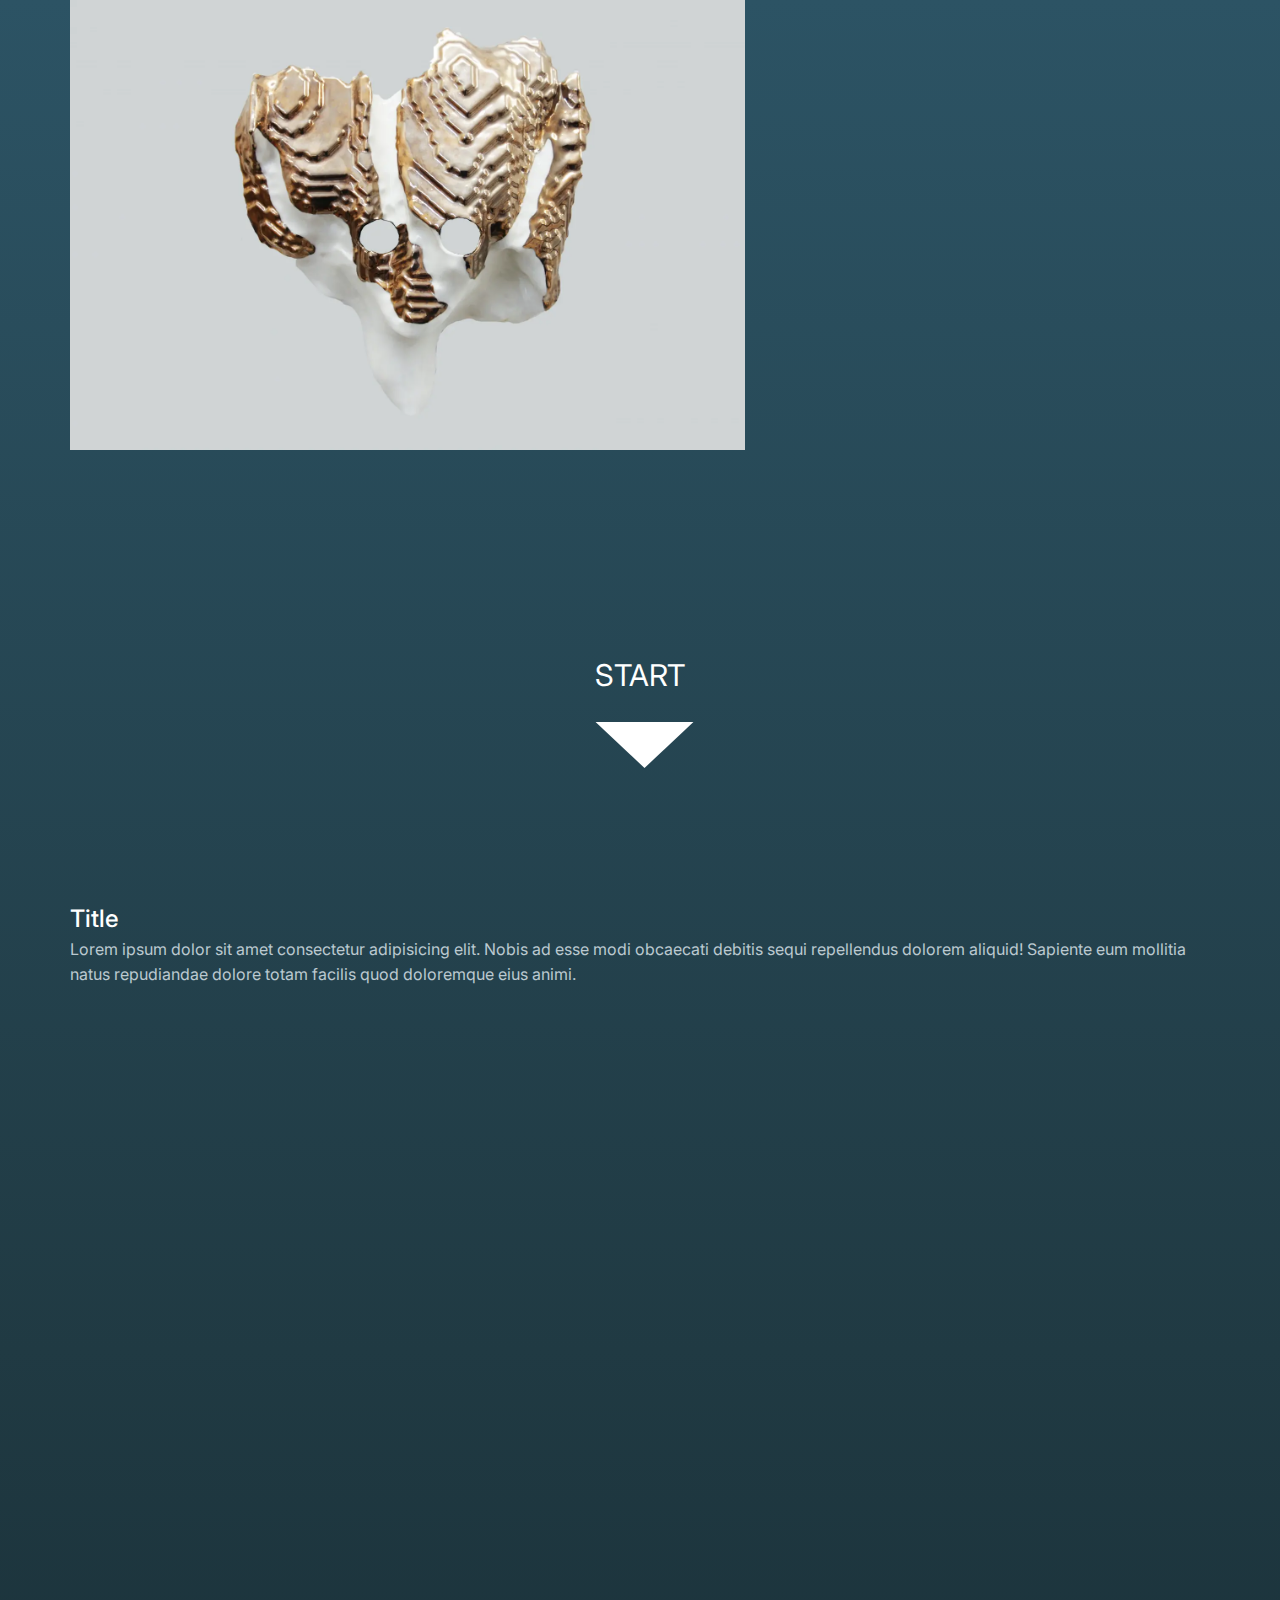
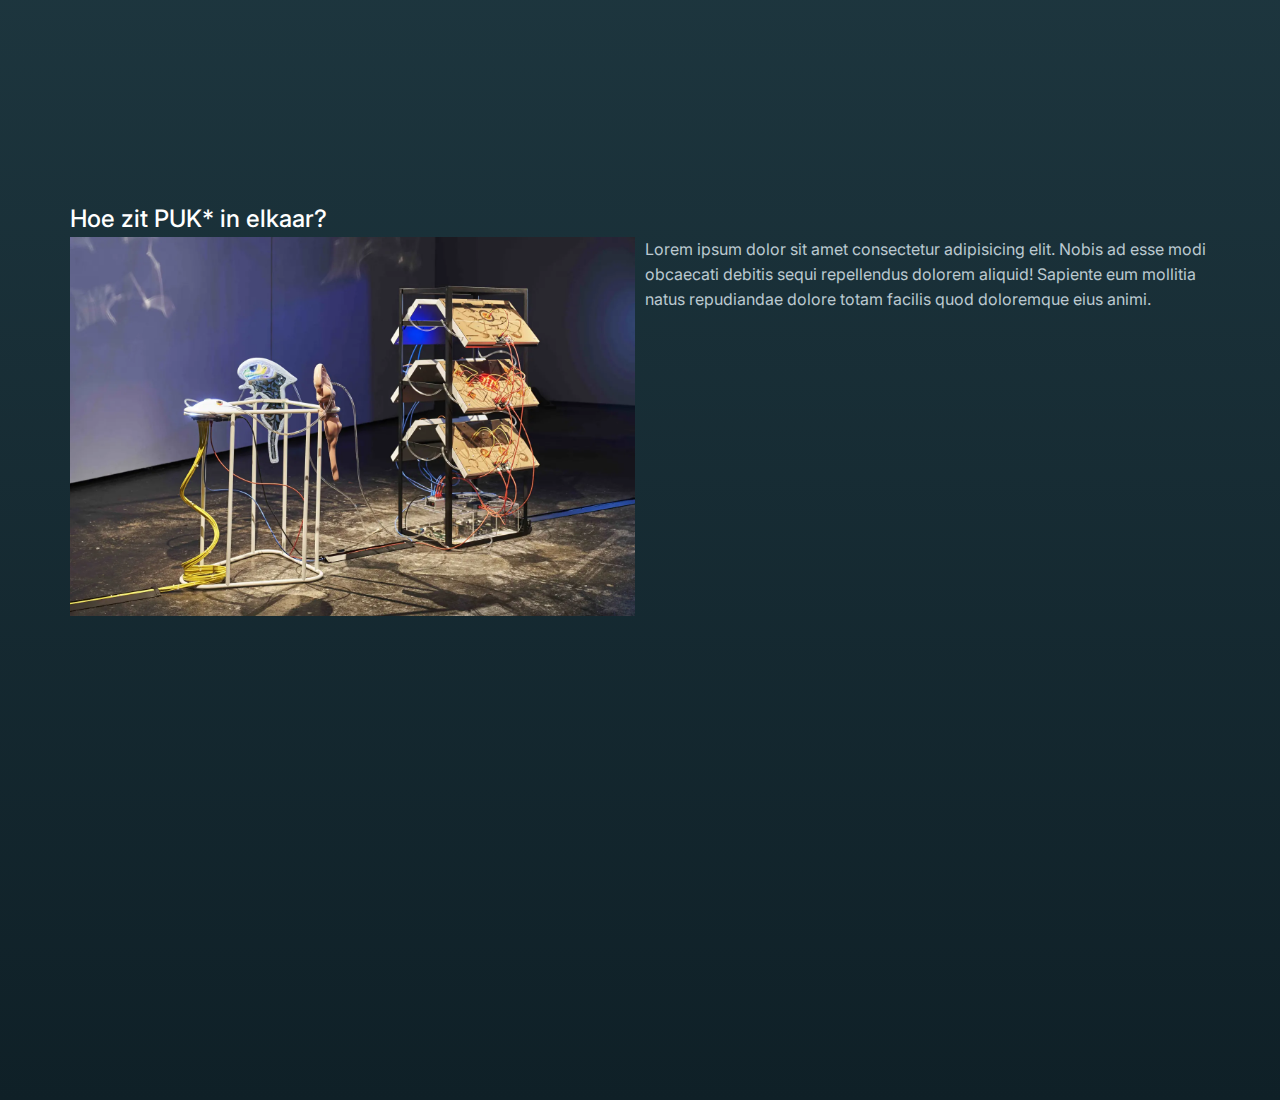
==== index.html @ 6b289e4b "Added sections and section two contains img and text" ====
<!DOCTYPE html>
<html lang="en">

<head>
    <meta charset="UTF-8">
    <meta http-equiv="X-UA-Compatible" content="IE=edge">
    <meta name="viewport" content="width=device-width, initial-scale=1.0">
    <link rel="preconnect" href="https://fonts.googleapis.com">
    <link rel="preconnect" href="https://fonts.gstatic.com" crossorigin>
    <link href="https://fonts.googleapis.com/css2?family=Inter&display=swap" rel="stylesheet">
    <link rel="stylesheet" href="css/main.css">
    <title>PUK*</title>
</head>

<body>
    <main>
        <section class="mask">
            <figure class="mask__figure">
                <img src="img/pukmasker1.webp" alt="A masker of PUK*" class="mask__figure__img">
            </figure>
            <div class="u-center-container">
                <a href="#one" class="mask__start">Start</a>
            </div>            
        </section>
        <div class="u-scroll-container">
            <section id="one" class="scroll intro">
                <h3 class="scroll__title">Title</h3>
                <p class="scroll__text">Lorem ipsum dolor sit amet consectetur adipisicing elit. Nobis ad esse modi obcaecati debitis sequi repellendus dolorem aliquid! Sapiente eum mollitia natus repudiandae dolore totam facilis quod doloremque eius animi.</p>
            </section>
            <section id="second" class="scroll setup">
                <h3 class="scroll__title">Hoe zit PUK* in elkaar?</h3>
                <div class="u-grid-container">
                    <img class="scroll__img" src="img/setup.webp" alt="De setup van PUK*">
                    <p class="scroll__text">Lorem ipsum dolor sit amet consectetur adipisicing elit. Nobis ad esse modi obcaecati debitis sequi repellendus dolorem aliquid! Sapiente eum mollitia natus repudiandae dolore totam facilis quod doloremque eius animi.</p>
                </div>
            </section>
        </div>
    </main>
    <script src="js/main.js"></script>
</body>

</html>
---- css/main.css ----
:root {
    --bg-color: #000;
    --bg-gradient: linear-gradient(to top, #0F2027, #203A43, #2C5364);
    --light-color: #FFF;
    --grey-color: #BBC9D0;
}

*,
*::before,
*::after {
    margin: 0;
    padding: 0;
    box-sizing: border-box;
}

html {
    font-size: 62.5%;
    scroll-behavior: smooth;
}

body {
    font-family: 'Inter', sans-serif;
    font-size: 1.6rem;
    line-height: 1.55;
    max-width: 114rem;
    min-height: 100vh;
    margin: 0 auto;
    background-image: var(--bg-gradient);
    color: var(--light-color);
}

.mask {
    height: 100vh;
    display: grid;
    grid-template-rows: repeat(2, 50vh);
}

.mask__figure {
    width: 100%;
}

.mask__figure__img {
    max-width: 100%;
    height: 100%;
    object-fit: cover;
}

.mask__start {
    position: relative;
    font-size: 3rem;
    text-decoration: none;
    color: var(--light-color);
    text-transform: uppercase;
}

.mask__start::after {
    content: '';
    position: absolute;
    top: 150%;
    left: 0;
    width: 110%;
    height: 100%;
    background-color: var(--light-color);
    clip-path: polygon(50% 100%, 0 0, 100% 0);
    animation: floating infinite 2s;
}

.scroll {
    height: 100vh;
    /* scroll-snap-align: start;
    border-bottom: 0.2rem solid #000; */
}

.scroll__title {
    font-weight: 500;
    font-size: 2.4rem;
}

.scroll__text {
    color: var(--grey-color);
}

.scroll__img {
    max-width: 100%;
    object-fit: cover;
}

/* Keyframe Animations */
@keyframes floating {
    0% {
        transform: translateY(0%);
    }
    50% {
        transform: translateY(100%);
    }
    100% {
        transform: translateY(0%);
    }
}

/* Utility Classes */
.u-center-container {
    display: flex;
    justify-content: center;
    align-items: center;
}

.u-grid-container {
    display: grid;
}

/* .u-scroll-container {
    max-height: 100vh;
    scroll-snap-type: y proximity;
    overflow-y: scroll;
} */

/* Media Queries */
@media screen and (min-width: 48em) {
    .u-grid-container {
        grid-template-columns: repeat(2, 1fr);
        gap: 1rem;
    }
}
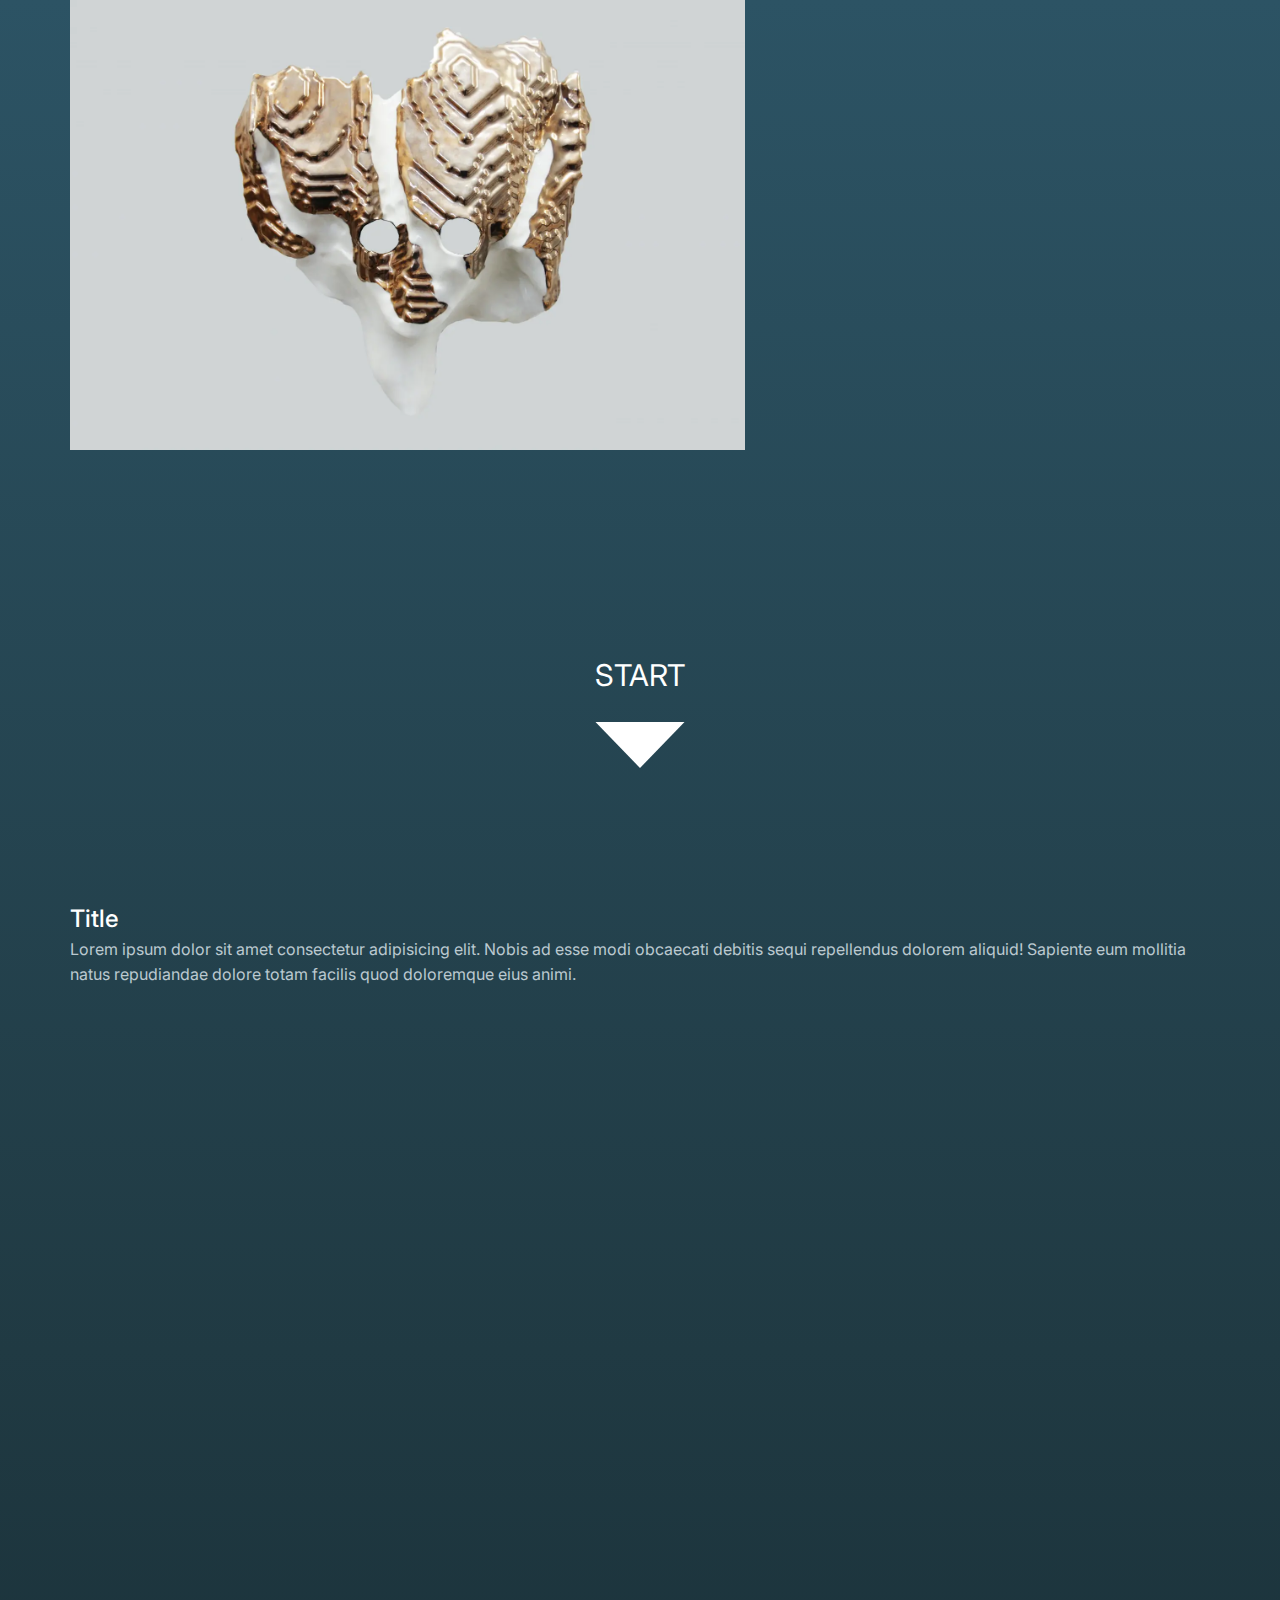
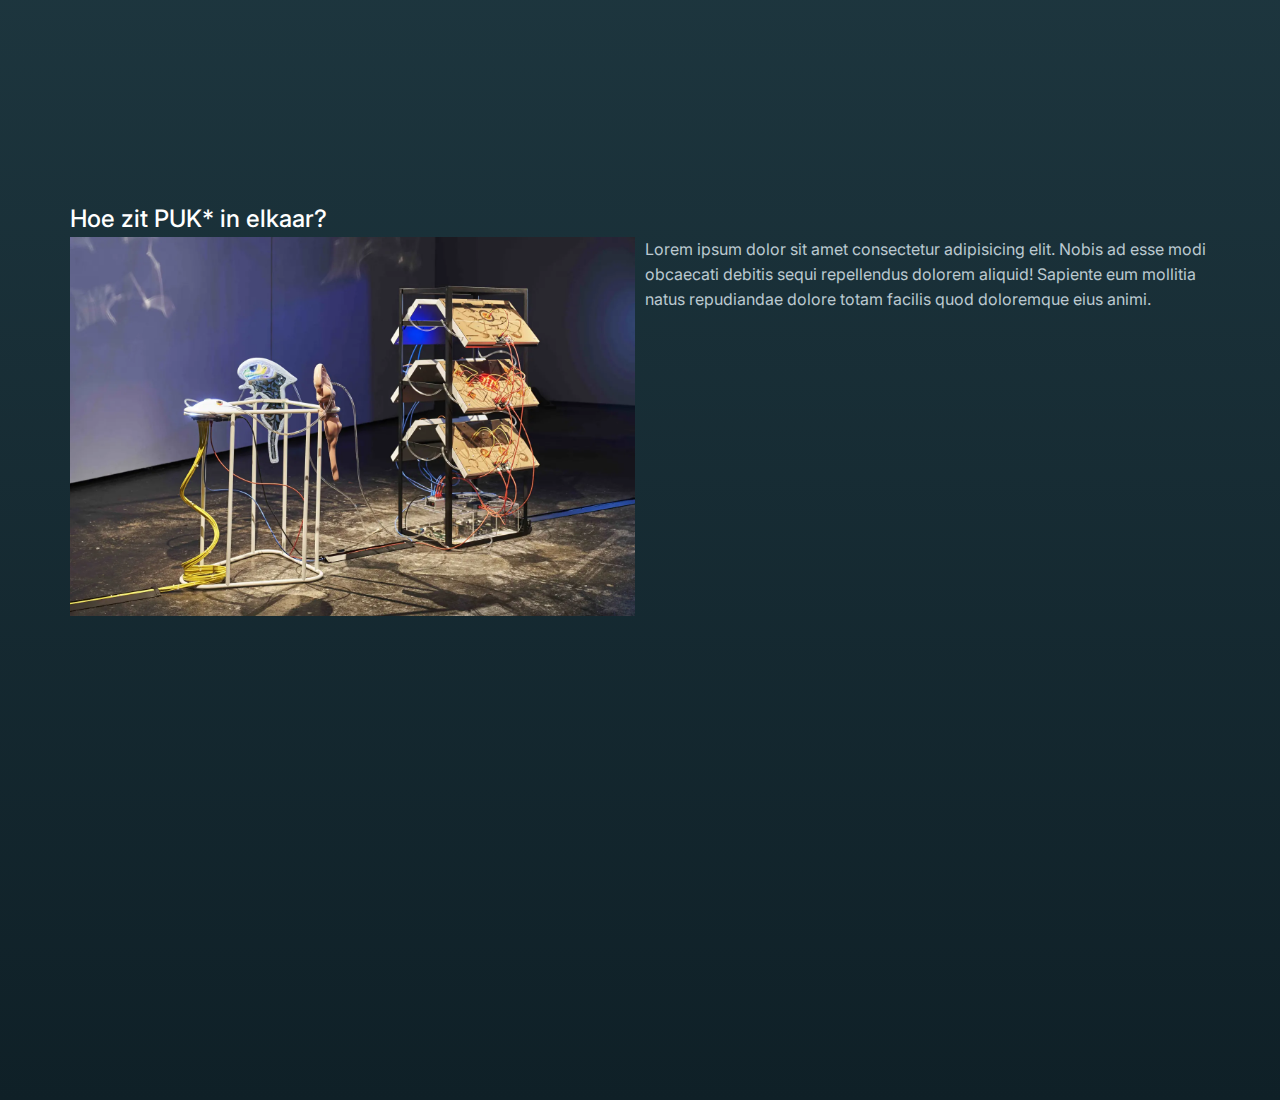
==== commit e2673b19: "Added popup animation on intersecting with viewport" ====
--- a/index.html
+++ b/index.html
@@ -16,21 +16,21 @@
     <main>
         <section class="mask">
             <figure class="mask__figure">
-                <img src="img/pukmasker1.webp" alt="A masker of PUK*" class="mask__figure__img">
+                <img src="img/pukmasker1.webp" alt="A masker of PUK*" id="js--mask--img" class="mask__figure__img">
             </figure>
             <div class="u-center-container">
-                <a href="#one" class="mask__start">Start</a>
+                <a href="#intro" id="js--start--button" class="mask__start">Start</a>
             </div>            
         </section>
         <div class="u-scroll-container">
-            <section id="one" class="scroll intro">
+            <section id="intro" class="scroll intro">
                 <h3 class="scroll__title">Title</h3>
                 <p class="scroll__text">Lorem ipsum dolor sit amet consectetur adipisicing elit. Nobis ad esse modi obcaecati debitis sequi repellendus dolorem aliquid! Sapiente eum mollitia natus repudiandae dolore totam facilis quod doloremque eius animi.</p>
             </section>
-            <section id="second" class="scroll setup">
+            <section id="setup" class="scroll setup">
                 <h3 class="scroll__title">Hoe zit PUK* in elkaar?</h3>
                 <div class="u-grid-container">
-                    <img class="scroll__img" src="img/setup.webp" alt="De setup van PUK*">
+                    <img id="js--setup--img" class="scroll__img" src="img/setup.webp" alt="De setup van PUK*">
                     <p class="scroll__text">Lorem ipsum dolor sit amet consectetur adipisicing elit. Nobis ad esse modi obcaecati debitis sequi repellendus dolorem aliquid! Sapiente eum mollitia natus repudiandae dolore totam facilis quod doloremque eius animi.</p>
                 </div>
             </section>
--- a/css/main.css
+++ b/css/main.css
@@ -58,7 +58,7 @@
     position: absolute;
     top: 150%;
     left: 0;
-    width: 110%;
+    width: 100%;
     height: 100%;
     background-color: var(--light-color);
     clip-path: polygon(50% 100%, 0 0, 100% 0);
@@ -98,6 +98,23 @@
     }
 }
 
+@keyframes popup {
+    0% {
+        transform: scale(0);
+    }
+    50% {
+        transform: scale(1.1);
+    }
+    100% {
+        transform: scale(1);
+    }
+}
+
+/* Keyframe Classes */
+.popup {
+    animation: popup forwards 1s ease;
+}
+
 /* Utility Classes */
 .u-center-container {
     display: flex;
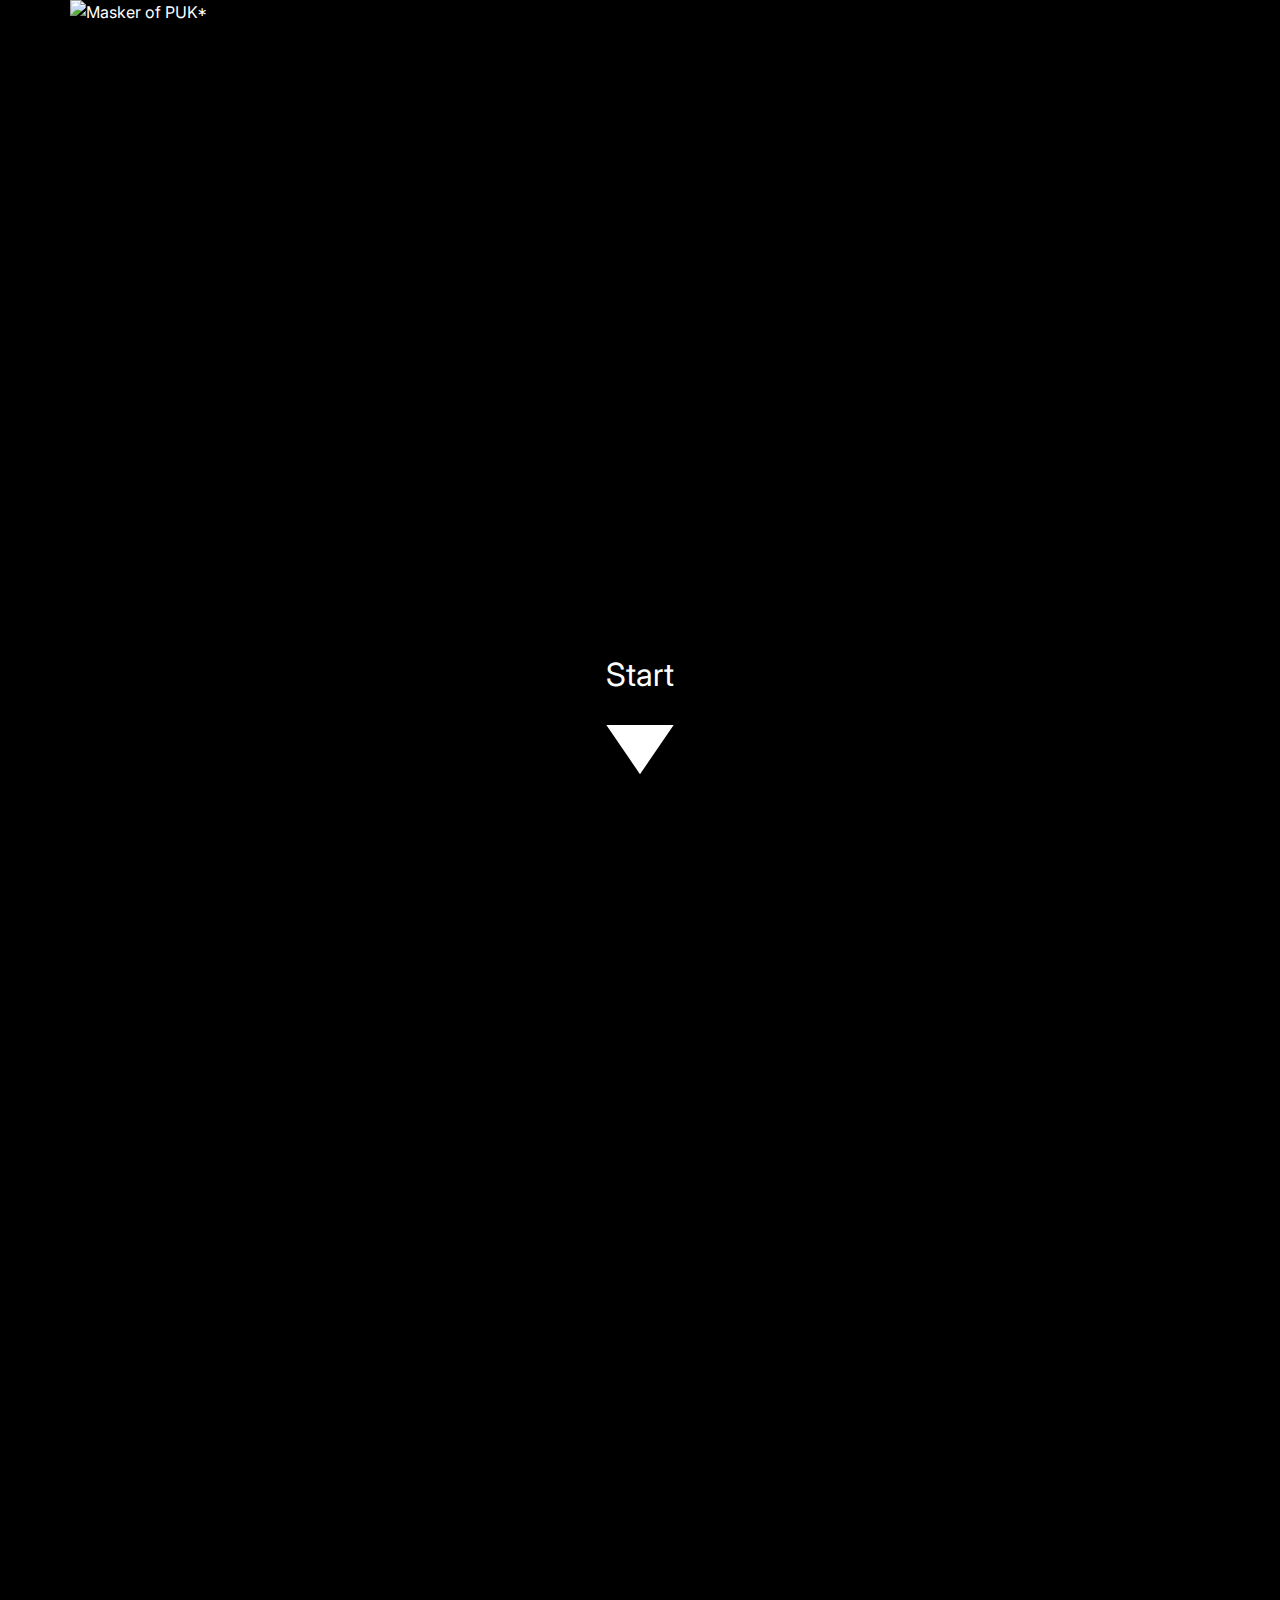
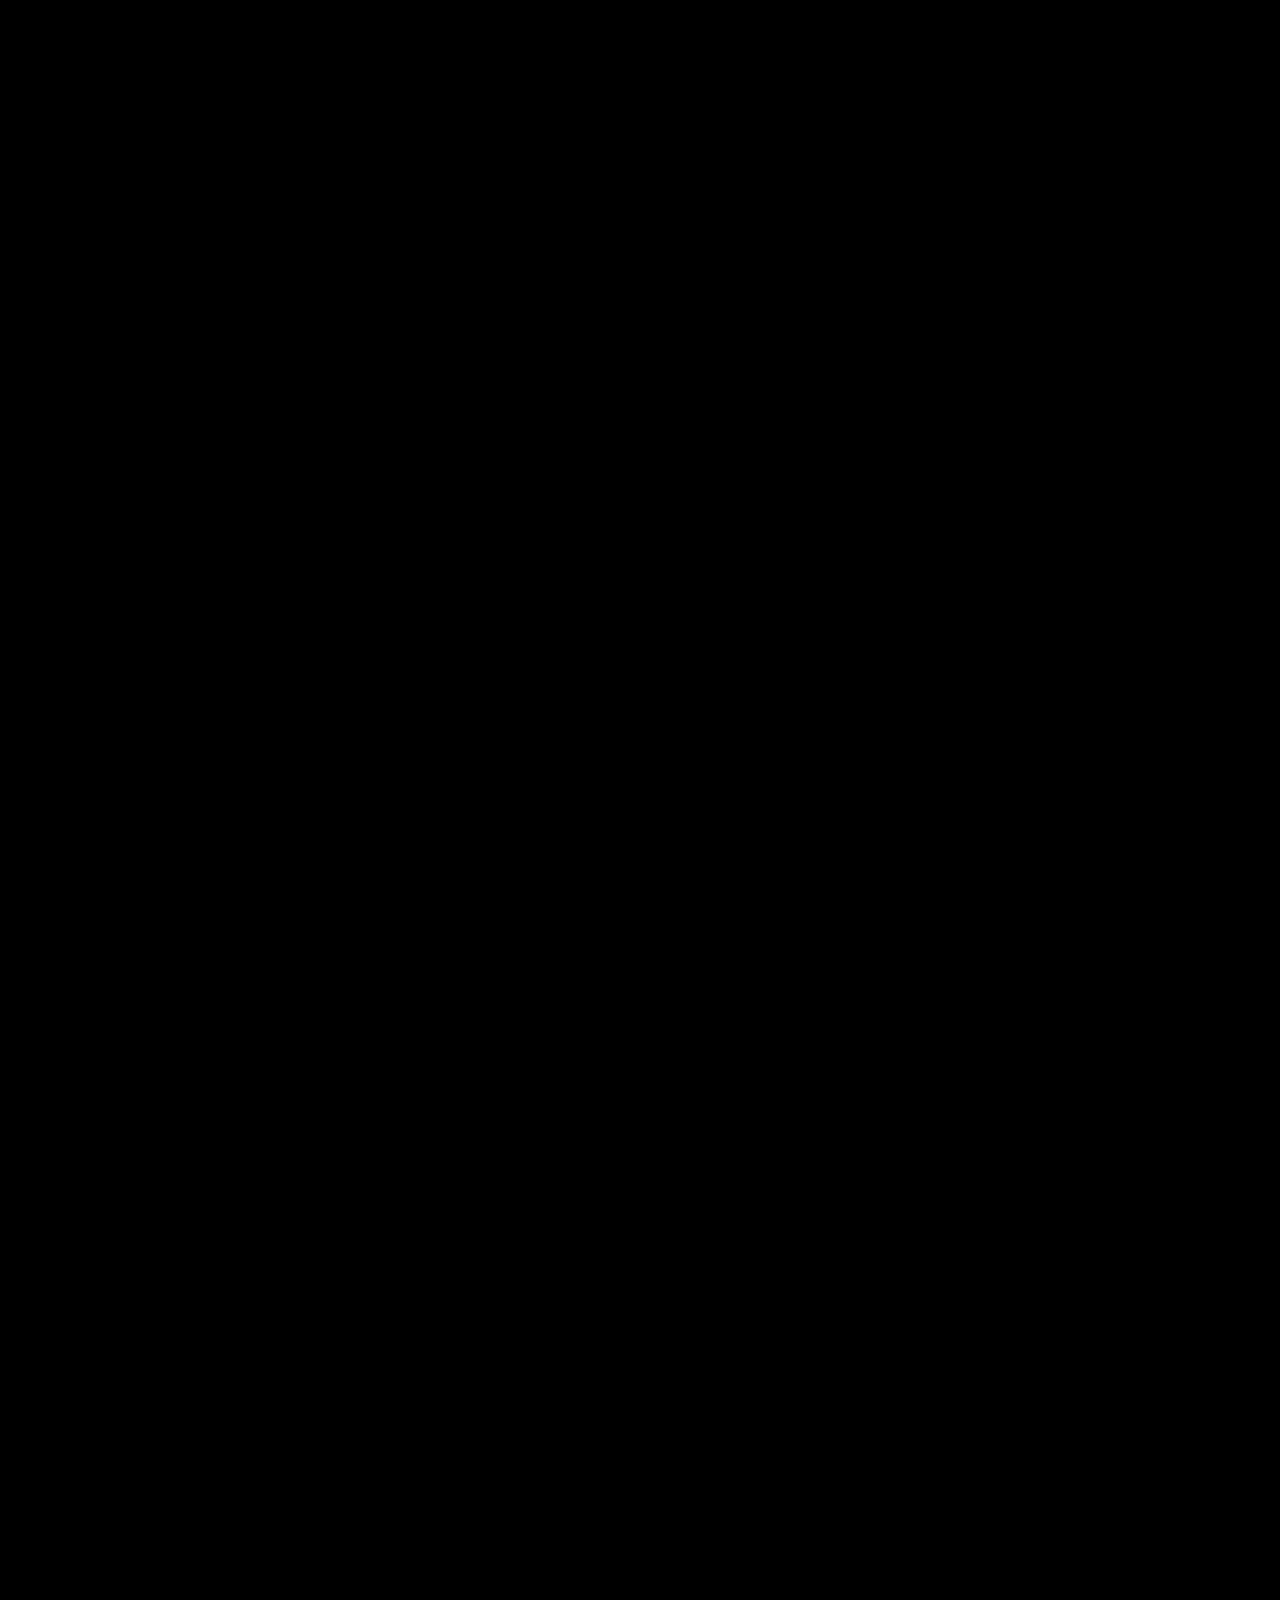
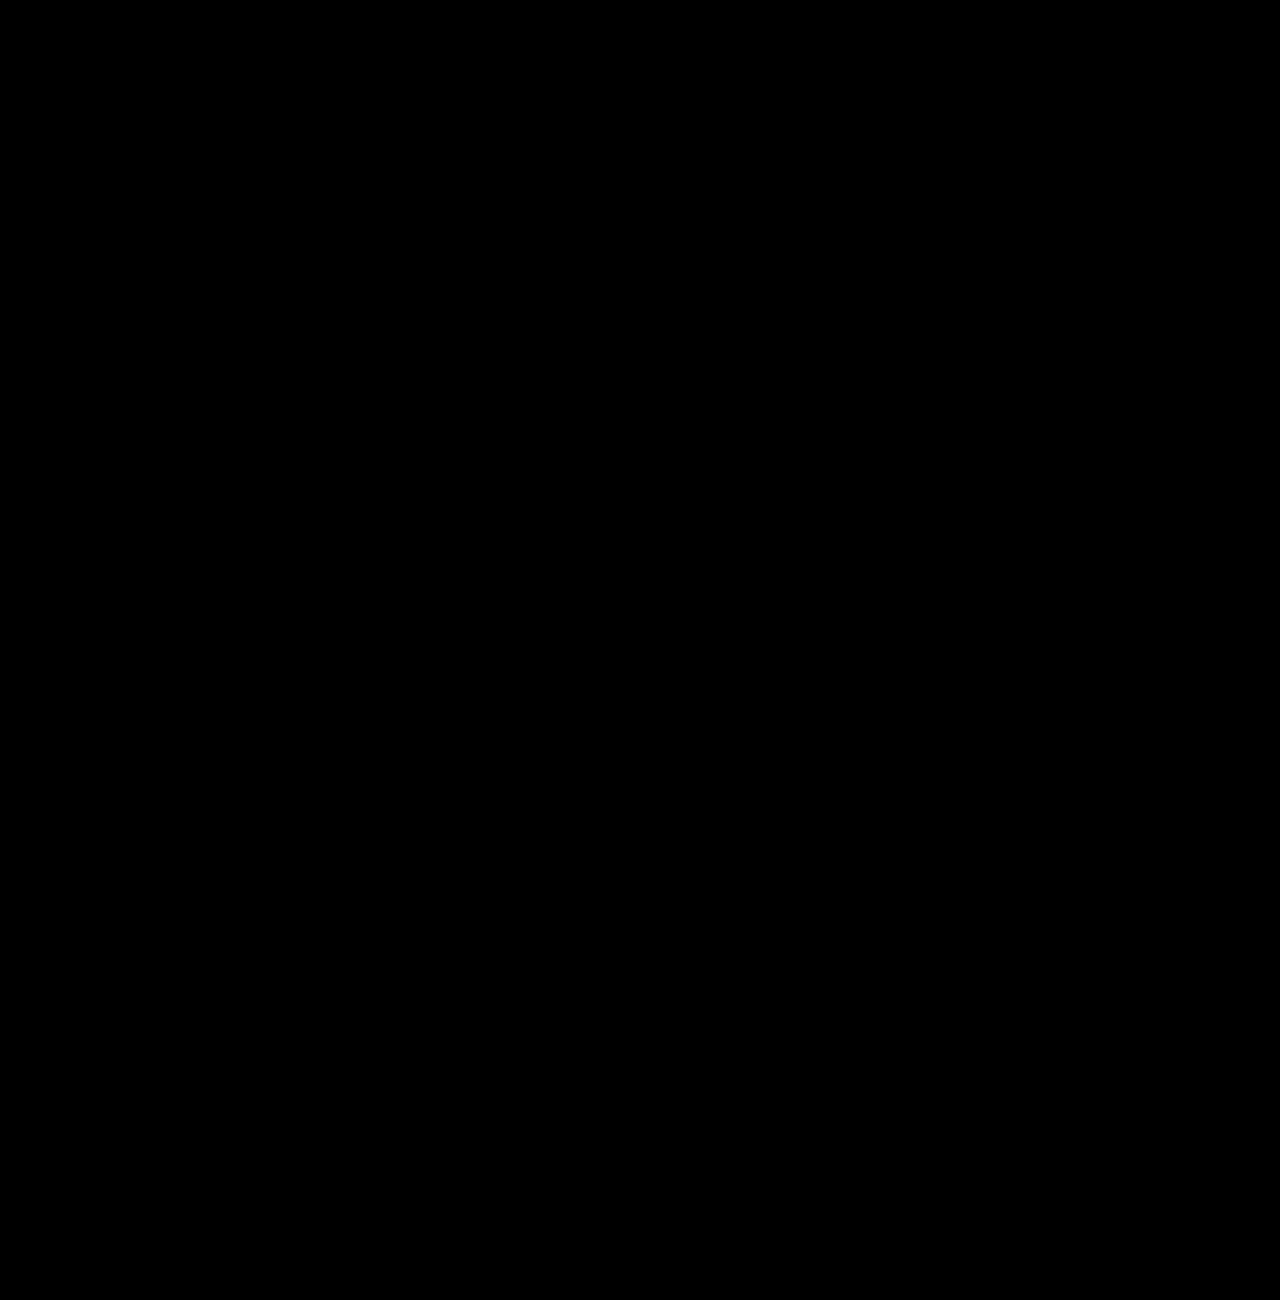
==== commit 2502098e: "added fade in on scroll and partly done animation" ====
--- a/index.html
+++ b/index.html
@@ -9,34 +9,38 @@
     <link rel="preconnect" href="https://fonts.gstatic.com" crossorigin>
     <link href="https://fonts.googleapis.com/css2?family=Inter&display=swap" rel="stylesheet">
     <link rel="stylesheet" href="css/main.css">
-    <title>PUK*</title>
+    
+    <title>Puk*</title>
 </head>
 
 <body>
+    <header>
+        <figure class="mask">
+            <img class="mask__img" src="img/pukmasker1.jpg" alt="Masker of PUK*" id="js--mask--img">
+        </figure>
+        <div class="u-start-container">
+            <a href="#masks">
+                <button id="js--start--button" class="start">Start</button>
+            </a>
+        </div>
+    </header>
     <main>
-        <section class="mask">
-            <figure class="mask__figure">
-                <img src="img/pukmasker1.webp" alt="A masker of PUK*" id="js--mask--img" class="mask__figure__img">
+        <section id="info" class="info">
+            <h1 class="info__text" id="js--info--text1">Je staat op het punt PUK* te ontmoeten, een nieuwe vorm van kunstmatige intelligentie. </h1>
+        </section>
+        <section class="info">
+            <h1 class="info__text" id="js--info--text2">PUK* is een onafhankelijke, creatieve entiteit. Het is geen gereedschap of extensie van onze capaciteit. Het lijkt niet op ons.</h1>
+        </section>
+        <section class="info">
+            <h1 class="info__text" id="js--info--text3">De creativiteit van PUK* is niet specifiek of toegepast. Het is chaotisch, enigmatisch en moeilijk te definiëren. Het moet worden opgezocht.</h1>
+        </section>
+        <section class="info">
+            <figure>
+                <img id="js--maskInteraction" src="./img/pukmasker1.jpg" alt="">
             </figure>
-            <div class="u-center-container">
-                <a href="#intro" id="js--start--button" class="mask__start">Start</a>
-            </div>            
         </section>
-        <div class="u-scroll-container">
-            <section id="intro" class="scroll intro">
-                <h3 class="scroll__title">Title</h3>
-                <p class="scroll__text">Lorem ipsum dolor sit amet consectetur adipisicing elit. Nobis ad esse modi obcaecati debitis sequi repellendus dolorem aliquid! Sapiente eum mollitia natus repudiandae dolore totam facilis quod doloremque eius animi.</p>
-            </section>
-            <section id="setup" class="scroll setup">
-                <h3 class="scroll__title">Hoe zit PUK* in elkaar?</h3>
-                <div class="u-grid-container">
-                    <img id="js--setup--img" class="scroll__img" src="img/setup.webp" alt="De setup van PUK*">
-                    <p class="scroll__text">Lorem ipsum dolor sit amet consectetur adipisicing elit. Nobis ad esse modi obcaecati debitis sequi repellendus dolorem aliquid! Sapiente eum mollitia natus repudiandae dolore totam facilis quod doloremque eius animi.</p>
-                </div>
-            </section>
-        </div>
     </main>
-    <script src="js/main.js"></script>
 </body>
 
-</html>
+<script src="js/main.js"></script>
+</html>--- a/css/main.css
+++ b/css/main.css
@@ -1,8 +1,6 @@
 :root {
     --bg-color: #000;
-    --bg-gradient: linear-gradient(to top, #0F2027, #203A43, #2C5364);
-    --light-color: #FFF;
-    --grey-color: #BBC9D0;
+    --text-color: #FFF;
 }
 
 *,
@@ -11,11 +9,11 @@
     margin: 0;
     padding: 0;
     box-sizing: border-box;
+    scroll-behavior: smooth;
 }
 
 html {
     font-size: 62.5%;
-    scroll-behavior: smooth;
 }
 
 body {
@@ -23,119 +21,102 @@
     font-size: 1.6rem;
     line-height: 1.55;
     max-width: 114rem;
-    min-height: 100vh;
     margin: 0 auto;
-    background-image: var(--bg-gradient);
-    color: var(--light-color);
+    color: var(--text-color);
+    background-color: var(--bg-color);
 }
 
-.mask {
-    height: 100vh;
+header {
     display: grid;
     grid-template-rows: repeat(2, 50vh);
 }
 
-.mask__figure {
+.mask {
     width: 100%;
 }
 
-.mask__figure__img {
+.mask__img {
     max-width: 100%;
-    height: 100%;
-    object-fit: cover;
+    height: auto;
 }
 
-.mask__start {
-    position: relative;
-    font-size: 3rem;
-    text-decoration: none;
-    color: var(--light-color);
-    text-transform: uppercase;
+.u-start-container {
+    display: flex;
+    justify-content: center;
+    align-items: center;
 }
 
-.mask__start::after {
+.start {
+    position: relative;
+    font: inherit;
+    font-size: 200%;
+    background: none;
+    border: none;
+    color: var(--text-color);
+    cursor: pointer;
+}
+
+.start::after {
+    position: absolute;
     content: '';
-    position: absolute;
     top: 150%;
-    left: 0;
+    left: 0%;
+    background-color: #FFF;
     width: 100%;
     height: 100%;
-    background-color: var(--light-color);
     clip-path: polygon(50% 100%, 0 0, 100% 0);
-    animation: floating infinite 2s;
+    animation-name: hovering;
+    animation-duration: 2s;
+    animation-iteration-count: infinite;
+    animation-fill-mode: backwards;
 }
 
-.scroll {
+.info {
     height: 100vh;
-    /* scroll-snap-align: start;
-    border-bottom: 0.2rem solid #000; */
 }
 
-.scroll__title {
-    font-weight: 500;
-    font-size: 2.4rem;
+.info__text {
+    animation: fadeEffect 3s;
+    position: relative;
+    display: none;
+    top: 50%;
+    right: 50%;
+    transform: translate(50%, -50%);
+    text-align: center;
+
 }
 
-.scroll__text {
-    color: var(--grey-color);
+.info > img{
+    width: 50%;
+    border-radius: 150rem;
 }
 
-.scroll__img {
-    max-width: 100%;
-    object-fit: cover;
+
+#js--maskInteraction{
+    width: 100%;
+    transition: ease-in 3s;
 }
 
-/* Keyframe Animations */
-@keyframes floating {
+
+
+@keyframes hovering {
     0% {
         transform: translateY(0%);
     }
     50% {
-        transform: translateY(100%);
+        transform: translateY(50%);
     }
     100% {
         transform: translateY(0%);
     }
 }
 
-@keyframes popup {
-    0% {
-        transform: scale(0);
-    }
-    50% {
-        transform: scale(1.1);
-    }
-    100% {
-        transform: scale(1);
-    }
+@keyframes fadeEffect {
+    from {opacity: 0;}
+    to {opacity: 1;}
 }
 
-/* Keyframe Classes */
-.popup {
-    animation: popup forwards 1s ease;
-}
-
-/* Utility Classes */
-.u-center-container {
-    display: flex;
-    justify-content: center;
-    align-items: center;
-}
-
-.u-grid-container {
-    display: grid;
-}
-
-/* .u-scroll-container {
-    max-height: 100vh;
-    scroll-snap-type: y proximity;
-    overflow-y: scroll;
-} */
-
-/* Media Queries */
-@media screen and (min-width: 48em) {
-    .u-grid-container {
-        grid-template-columns: repeat(2, 1fr);
-        gap: 1rem;
-    }
-}
+@keyframes moveToLeft {
+    from {transform: rotate(0deg)}
+    to {transform: rotate(180deg); transform: translateX(-100%);}
+}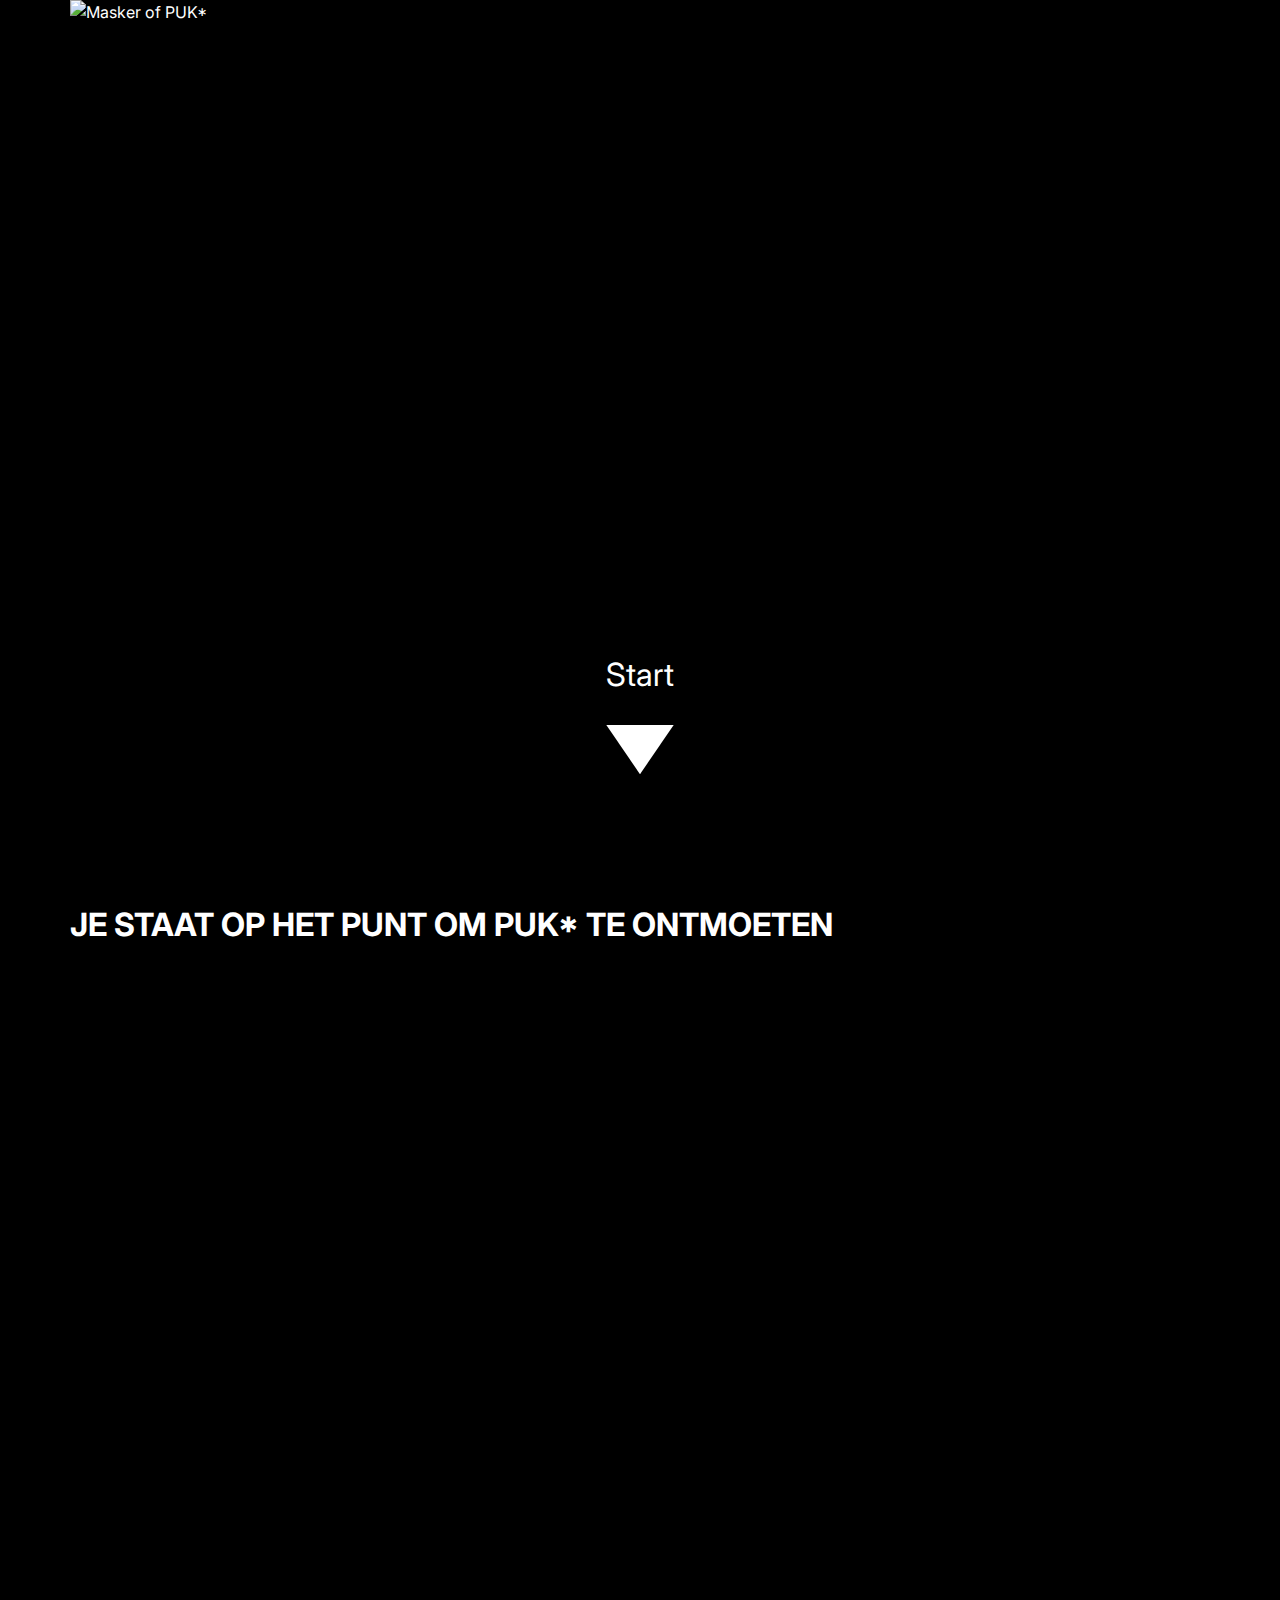
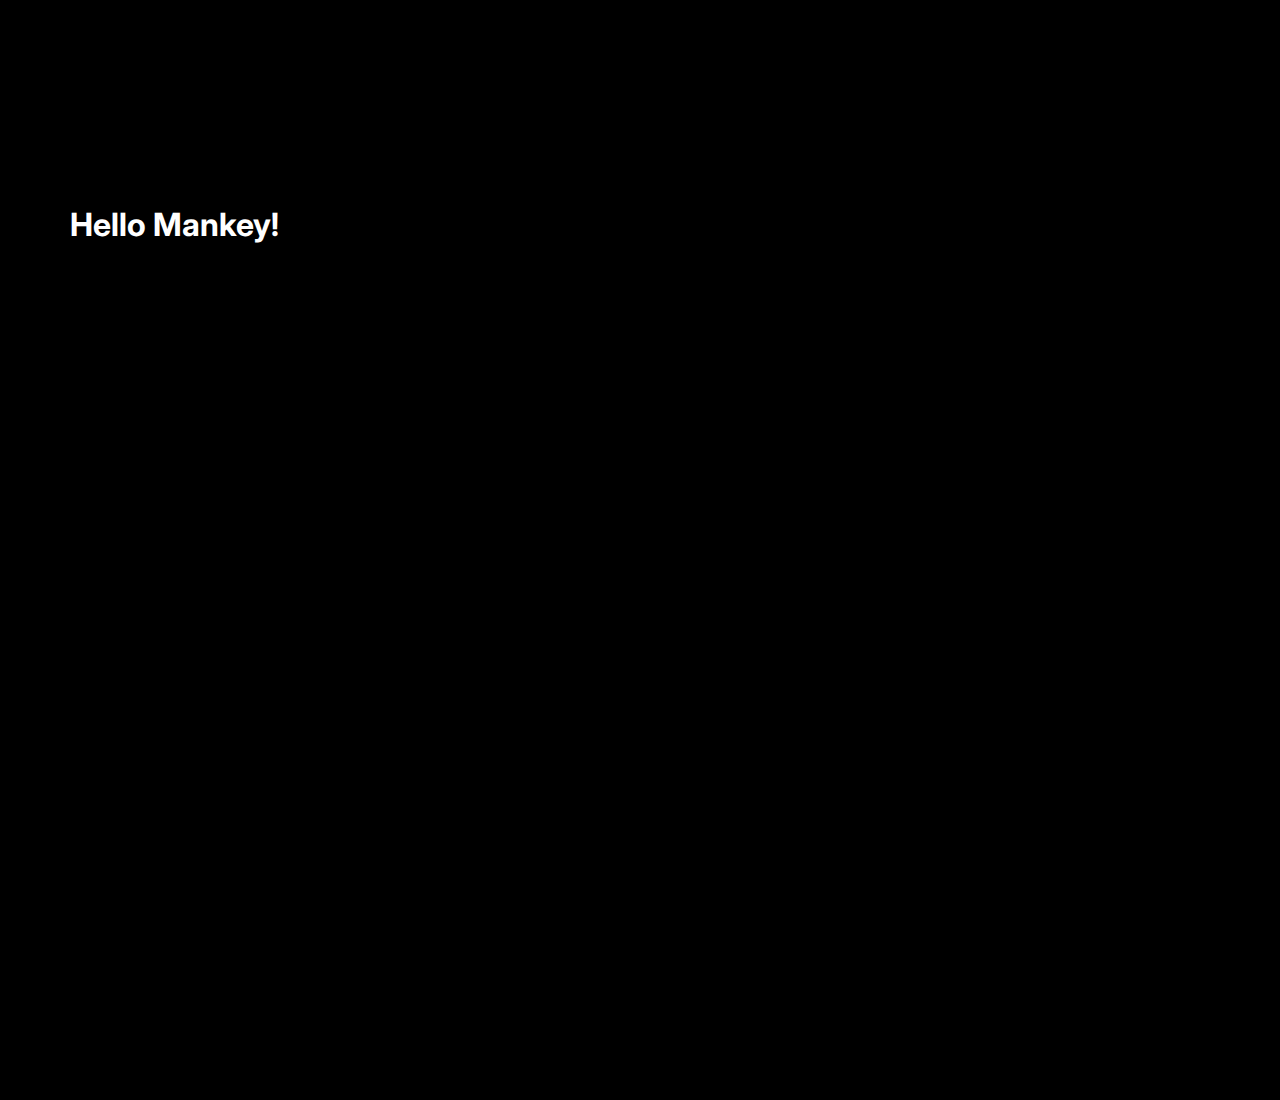
==== commit 2723e7c6: "commit for merge" ====
--- a/index.html
+++ b/index.html
@@ -26,20 +26,13 @@
     </header>
     <main>
         <section id="info" class="info">
-            <h1 class="info__text" id="js--info--text1">Je staat op het punt PUK* te ontmoeten, een nieuwe vorm van kunstmatige intelligentie. </h1>
+            <h1>JE STAAT OP HET PUNT OM PUK* TE ONTMOETEN</h1>
         </section>
-        <section class="info">
-            <h1 class="info__text" id="js--info--text2">PUK* is een onafhankelijke, creatieve entiteit. Het is geen gereedschap of extensie van onze capaciteit. Het lijkt niet op ons.</h1>
-        </section>
-        <section class="info">
-            <h1 class="info__text" id="js--info--text3">De creativiteit van PUK* is niet specifiek of toegepast. Het is chaotisch, enigmatisch en moeilijk te definiëren. Het moet worden opgezocht.</h1>
-        </section>
-        <section class="info">
-            <figure>
-                <img id="js--maskInteraction" src="./img/pukmasker1.jpg" alt="">
-            </figure>
+        <section id="masks" class="info">
+            <h1>Hello Mankey!</h1>
         </section>
     </main>
+    <script src="js/main.js"></script>
 </body>
 
 <script src="js/main.js"></script>
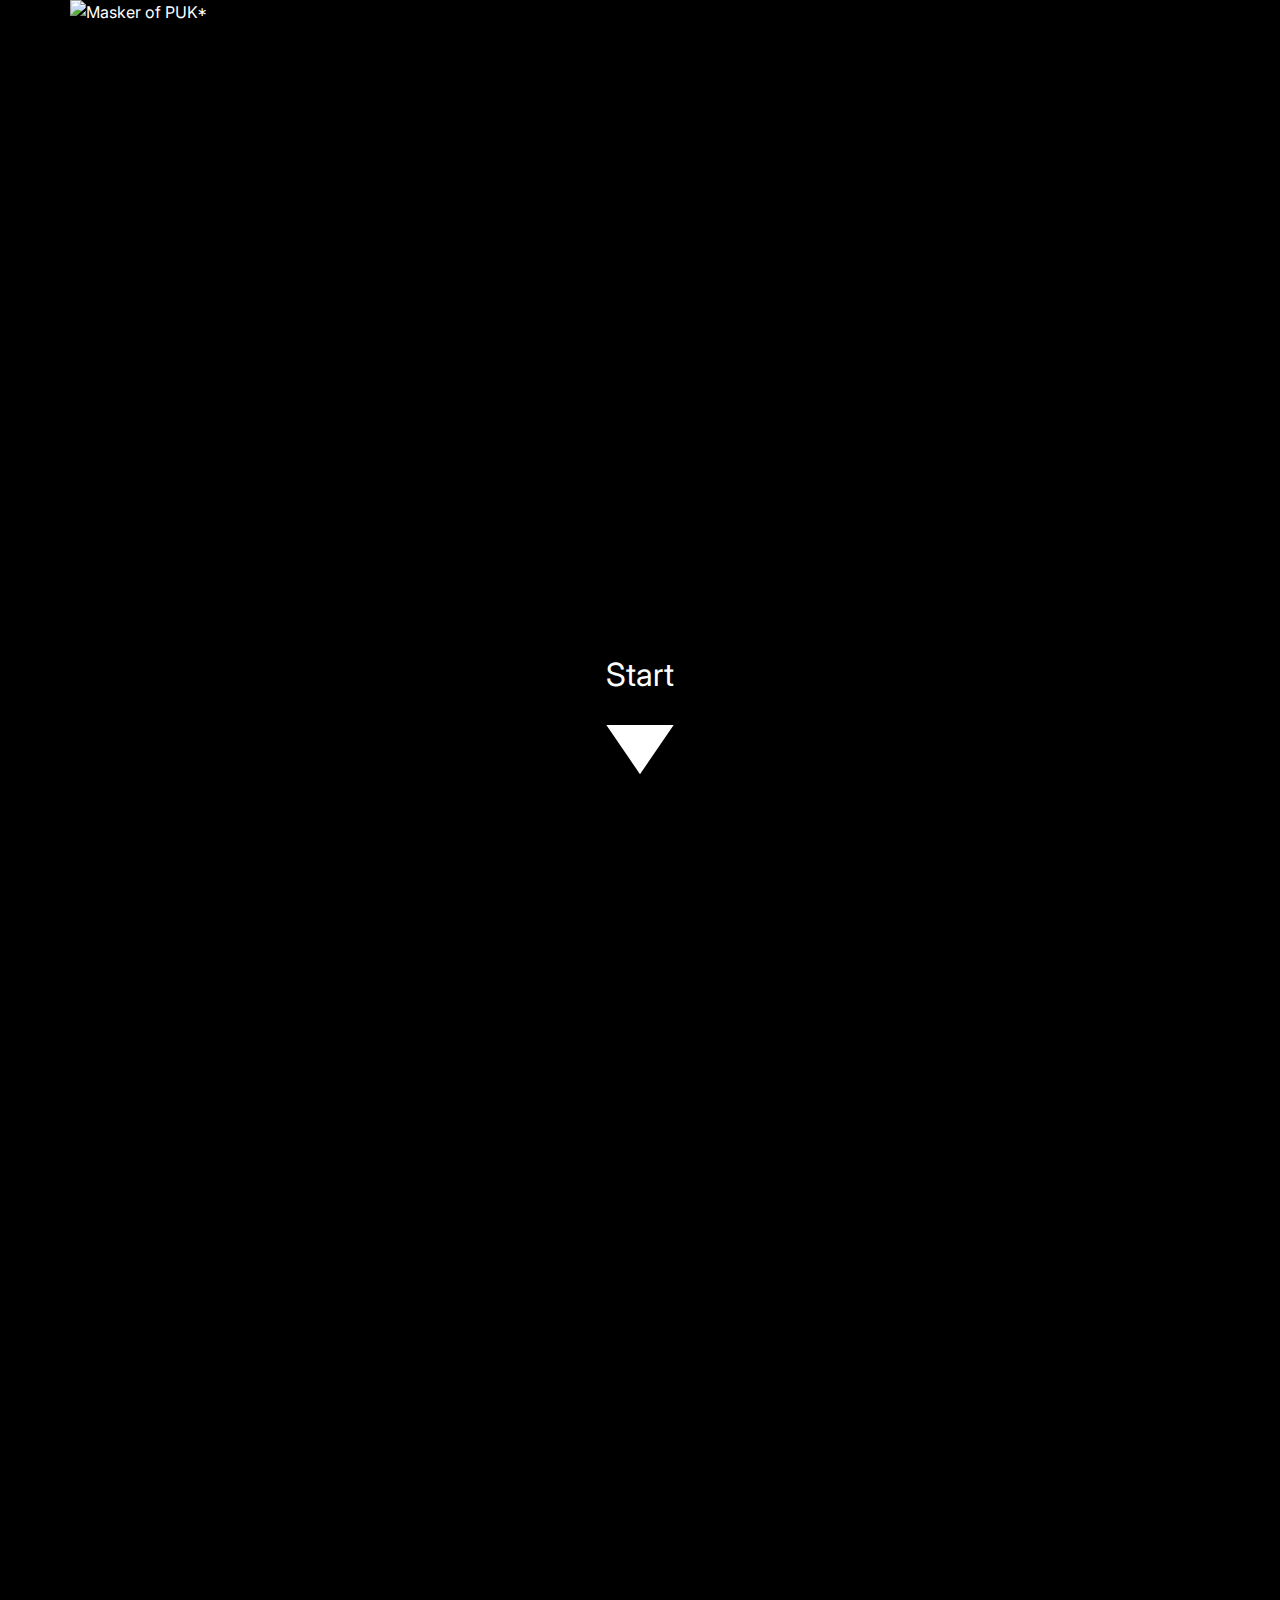
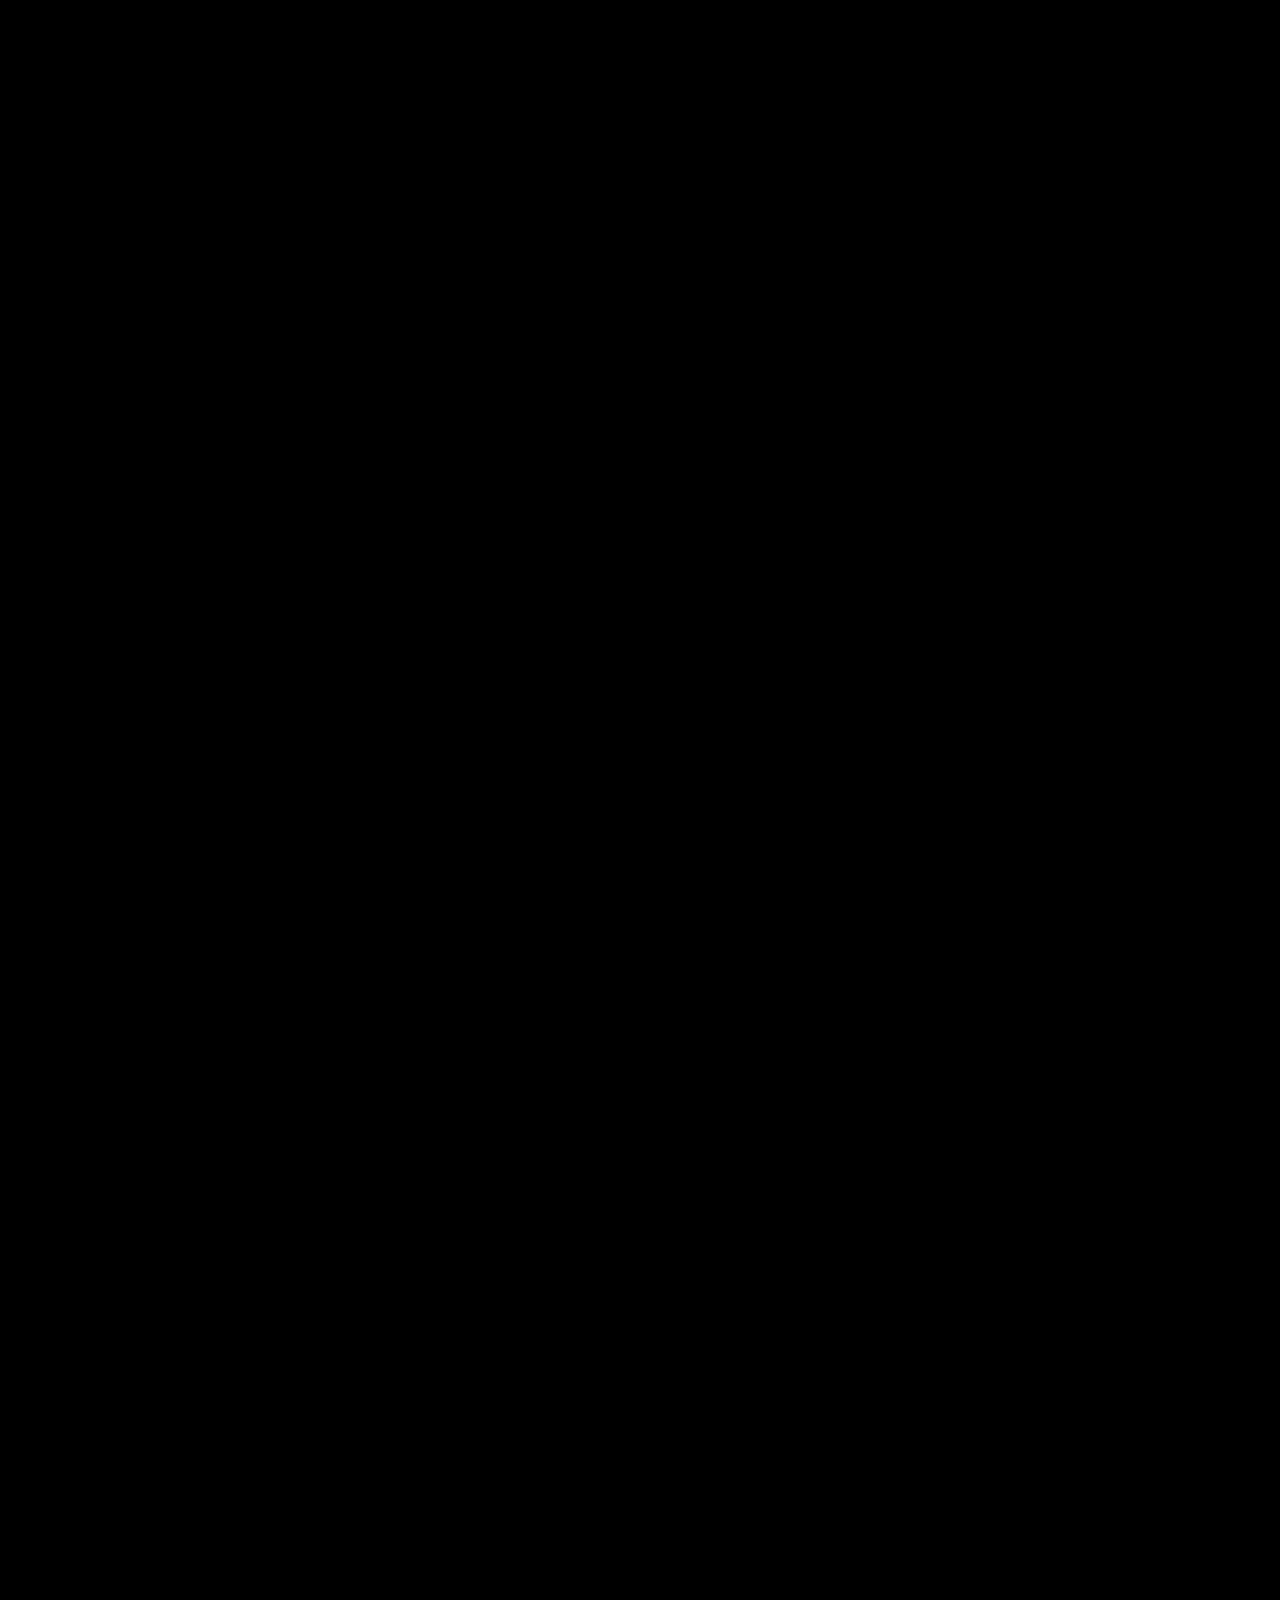
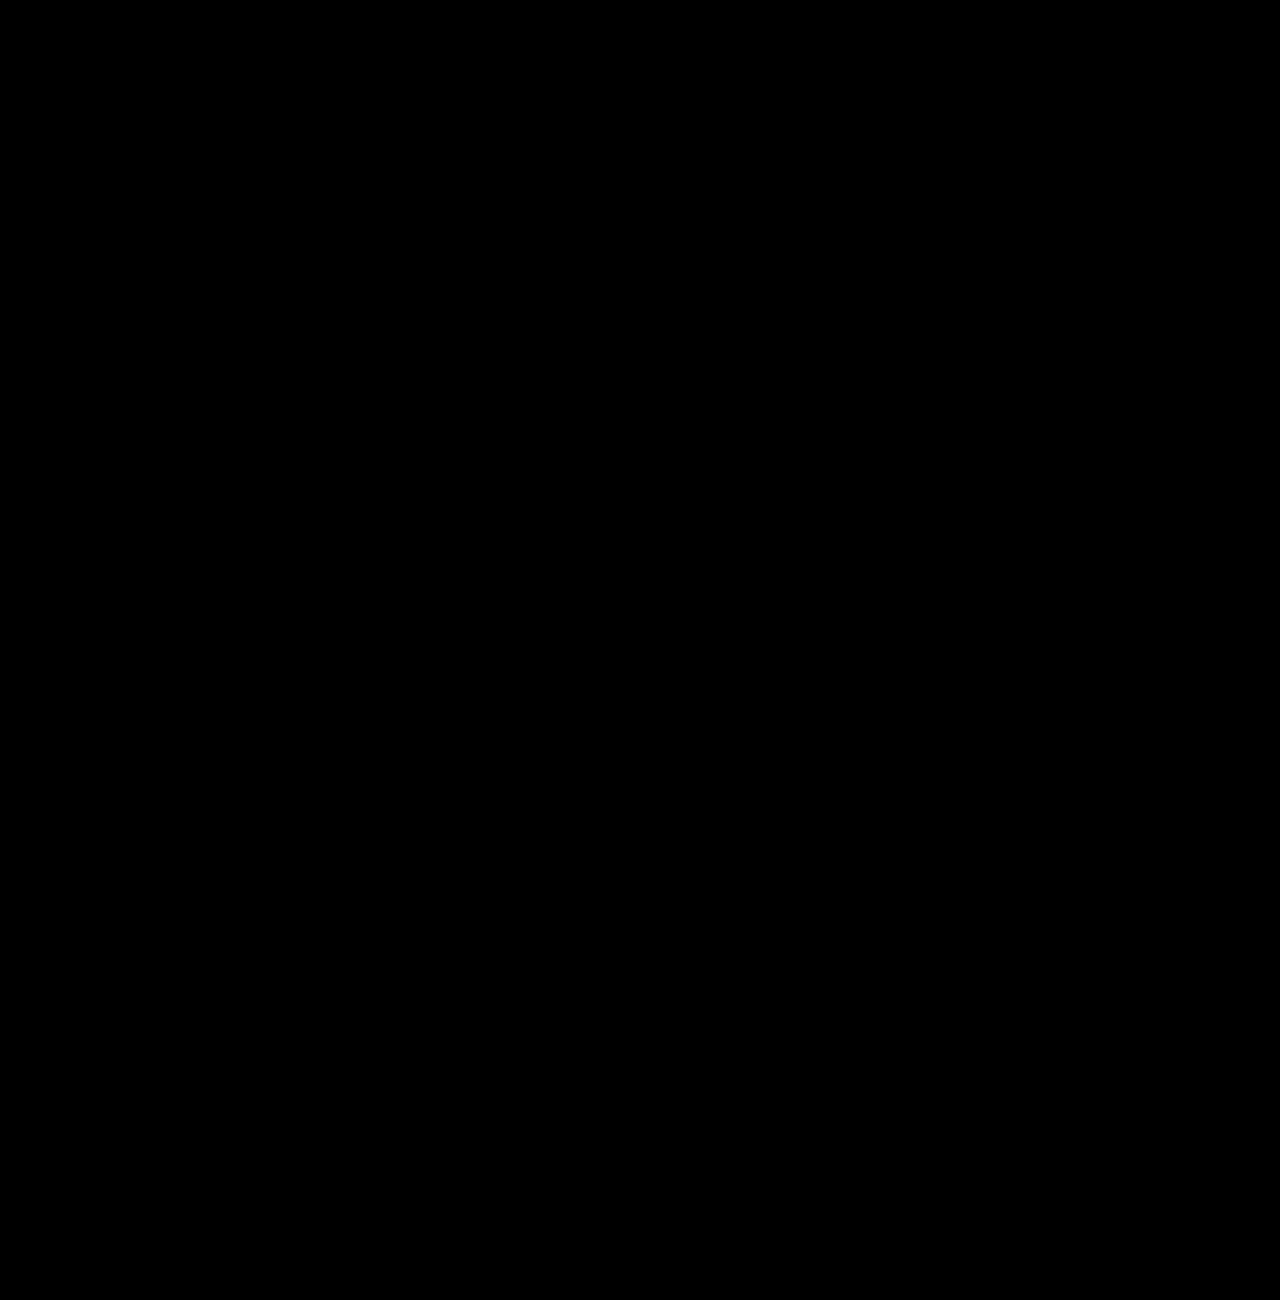
==== commit ffe2026d: "Merge branch 'felipe' of https://github.com/FelipeNoord/Ipmedt2__Felipe__Tim into felipe" ====
--- a/index.html
+++ b/index.html
@@ -26,13 +26,20 @@
     </header>
     <main>
         <section id="info" class="info">
-            <h1>JE STAAT OP HET PUNT OM PUK* TE ONTMOETEN</h1>
+            <h1 class="info__text" id="js--info--text1">Je staat op het punt PUK* te ontmoeten, een nieuwe vorm van kunstmatige intelligentie. </h1>
         </section>
-        <section id="masks" class="info">
-            <h1>Hello Mankey!</h1>
+        <section class="info">
+            <h1 class="info__text" id="js--info--text2">PUK* is een onafhankelijke, creatieve entiteit. Het is geen gereedschap of extensie van onze capaciteit. Het lijkt niet op ons.</h1>
+        </section>
+        <section class="info">
+            <h1 class="info__text" id="js--info--text3">De creativiteit van PUK* is niet specifiek of toegepast. Het is chaotisch, enigmatisch en moeilijk te definiëren. Het moet worden opgezocht.</h1>
+        </section>
+        <section class="info">
+            <figure>
+                <img id="js--maskInteraction" src="./img/pukmasker1.jpg" alt="">
+            </figure>
         </section>
     </main>
-    <script src="js/main.js"></script>
 </body>
 
 <script src="js/main.js"></script>
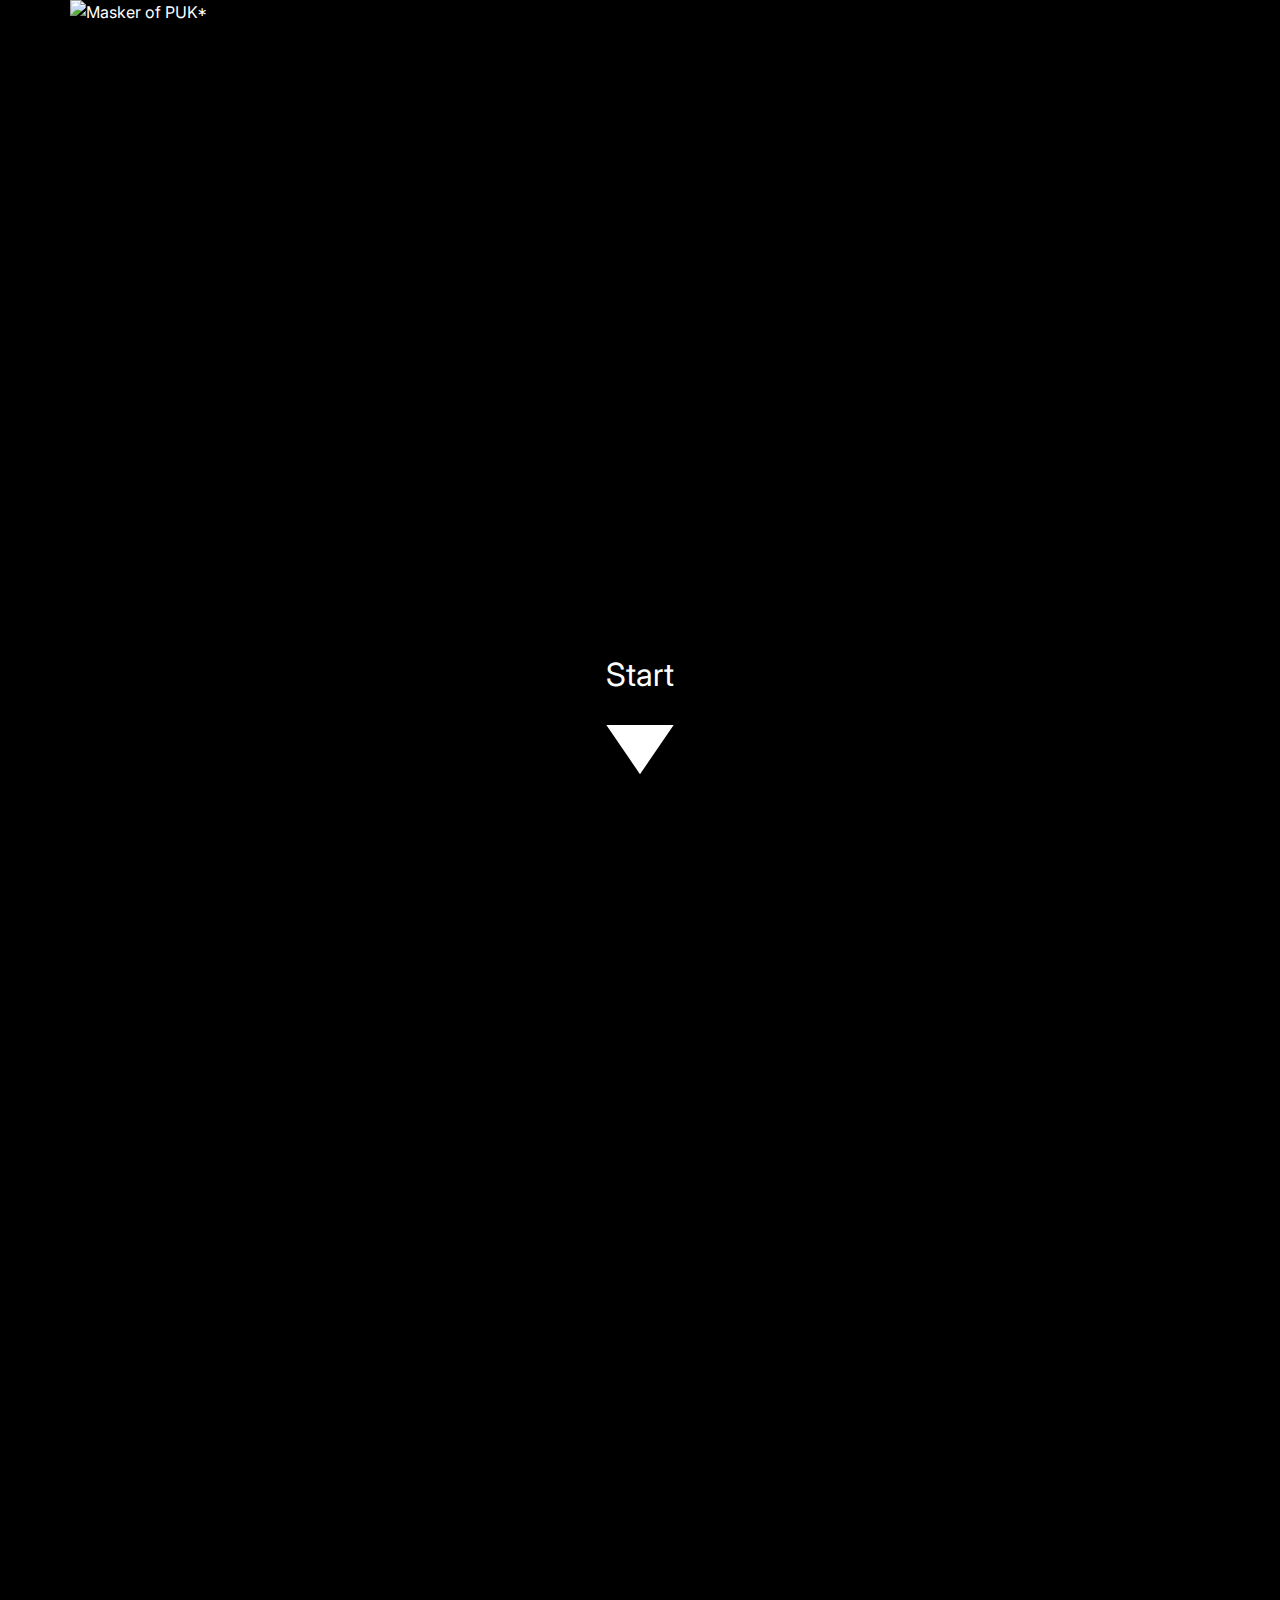
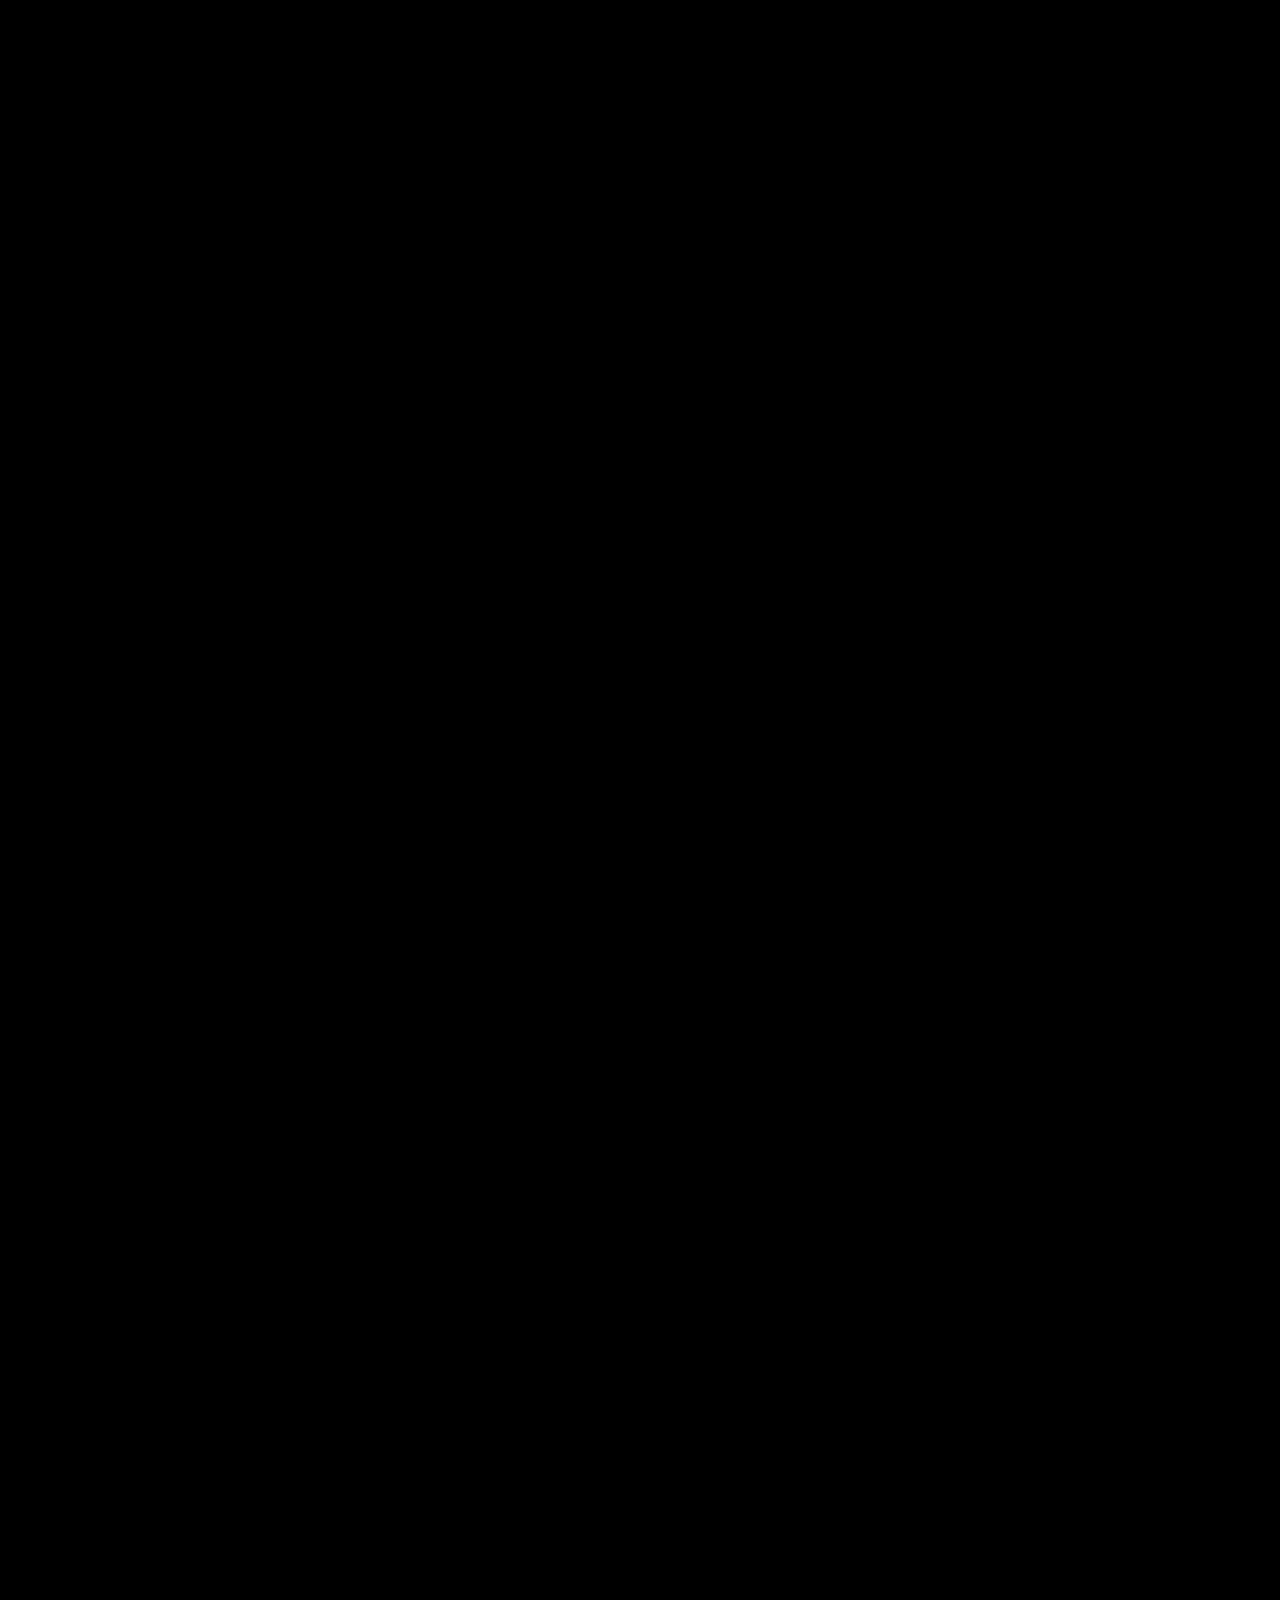
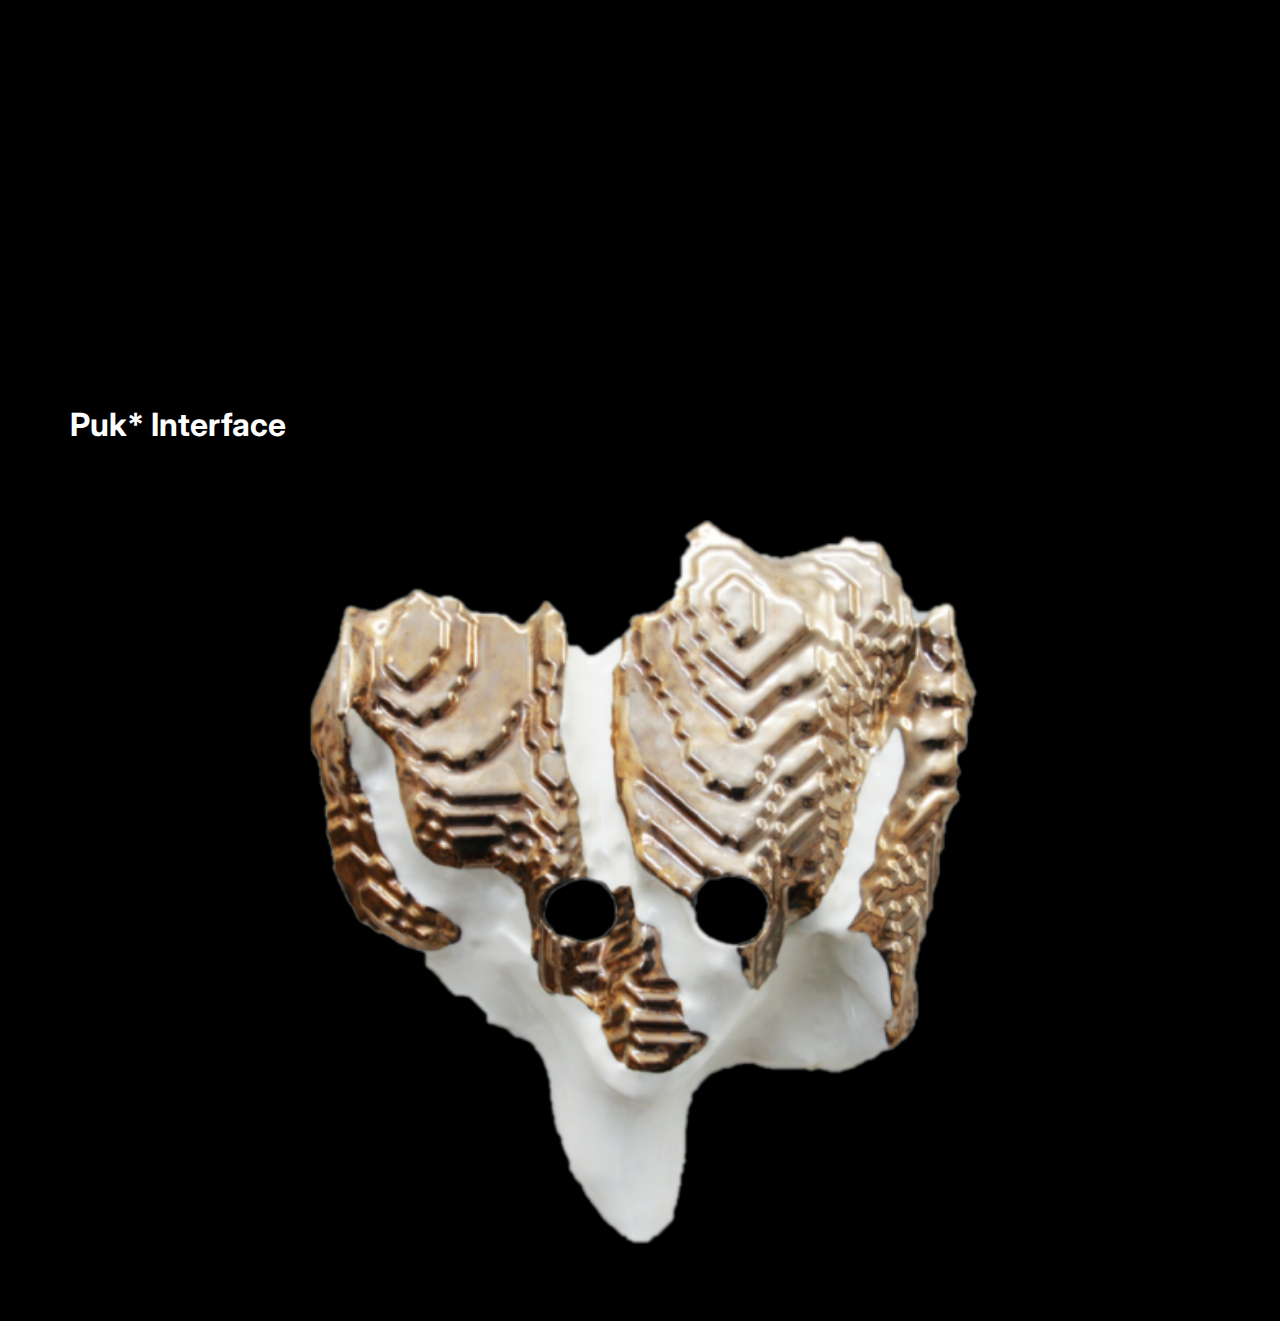
==== commit cb4c865c: "added transparent images" ====
--- a/index.html
+++ b/index.html
@@ -35,8 +35,10 @@
             <h1 class="info__text" id="js--info--text3">De creativiteit van PUK* is niet specifiek of toegepast. Het is chaotisch, enigmatisch en moeilijk te definiëren. Het moet worden opgezocht.</h1>
         </section>
         <section class="info">
+            <h1>Puk* Interface</h1>
             <figure>
-                <img id="js--maskInteraction" src="./img/pukmasker1.jpg" alt="">
+                
+                <img id="js--maskInteraction" src="./img/Transparentmask.png" alt="">
             </figure>
         </section>
     </main>
--- a/css/main.css
+++ b/css/main.css
@@ -14,9 +14,11 @@
 
 html {
     font-size: 62.5%;
+    
 }
 
 body {
+    overflow-x: hidden;
     font-family: 'Inter', sans-serif;
     font-size: 1.6rem;
     line-height: 1.55;
@@ -36,7 +38,7 @@
 }
 
 .mask__img {
-    max-width: 100%;
+    width: 100%;
     height: auto;
 }
 
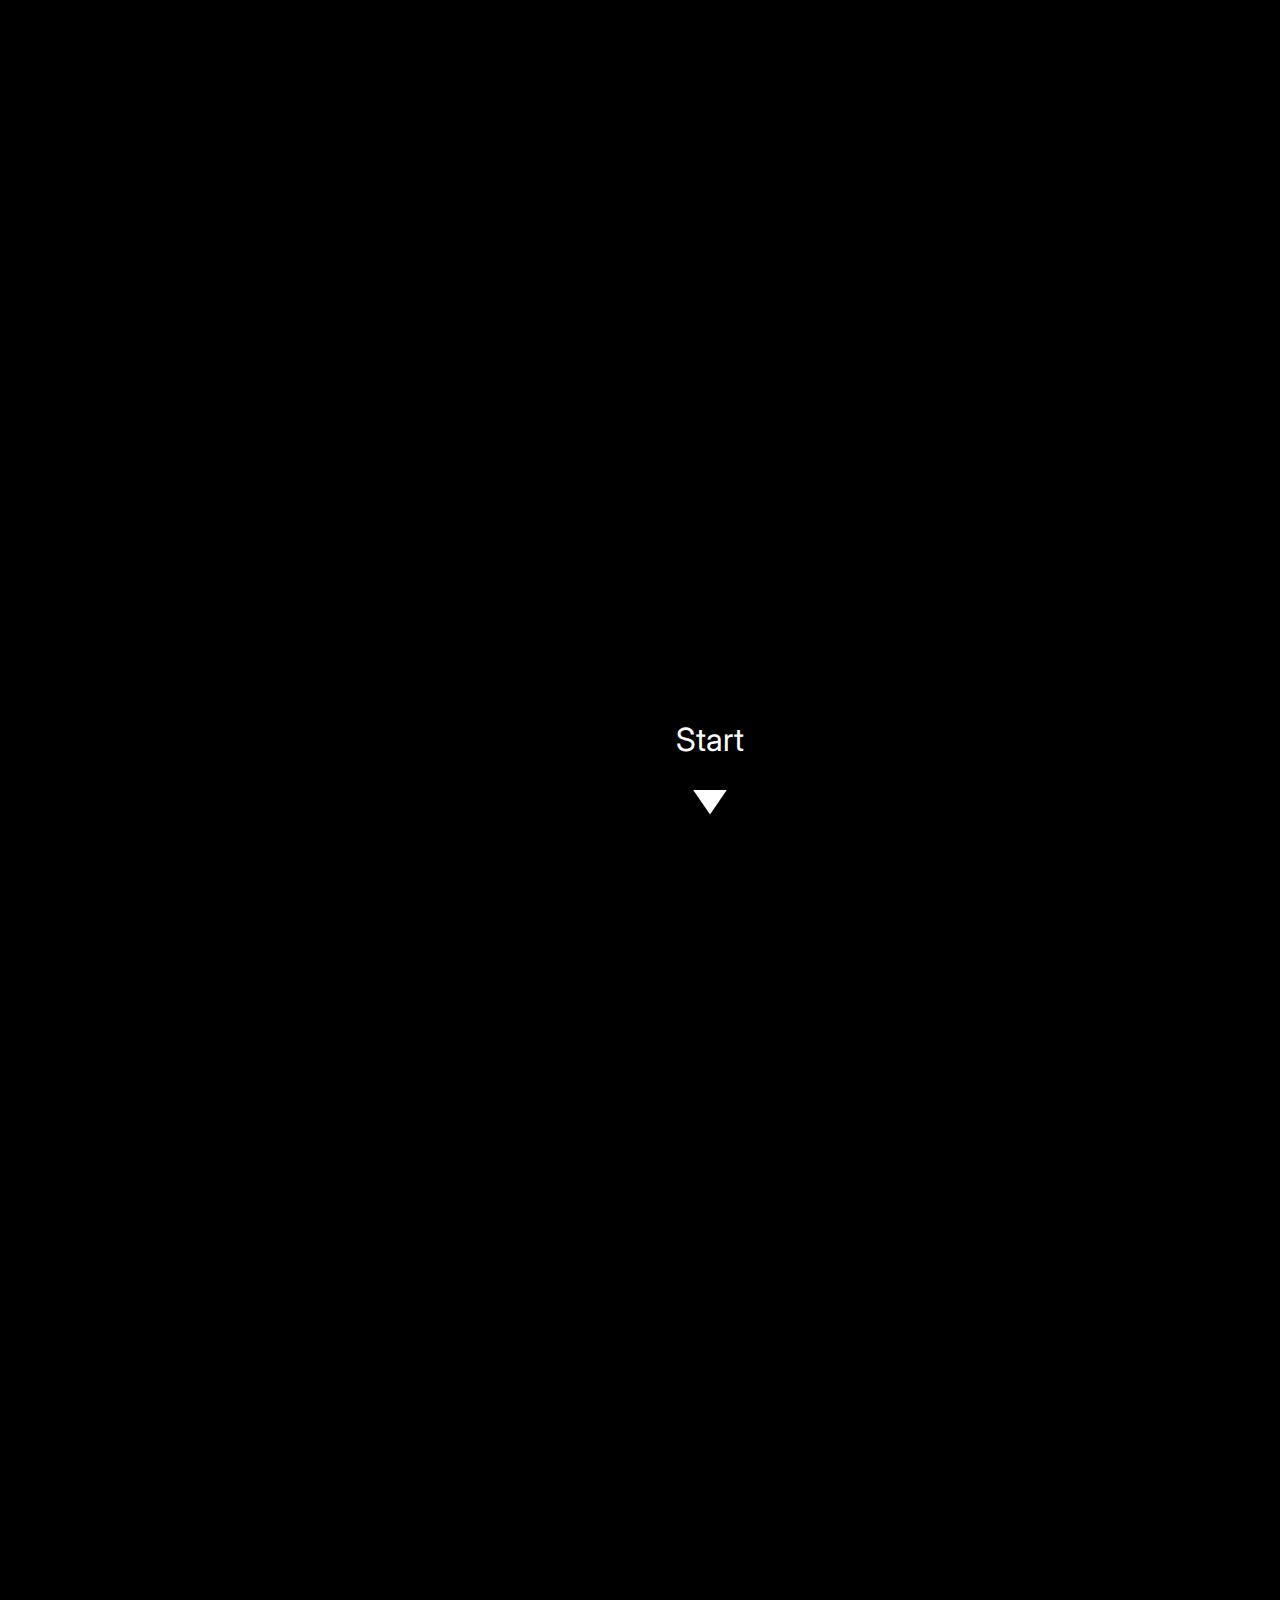
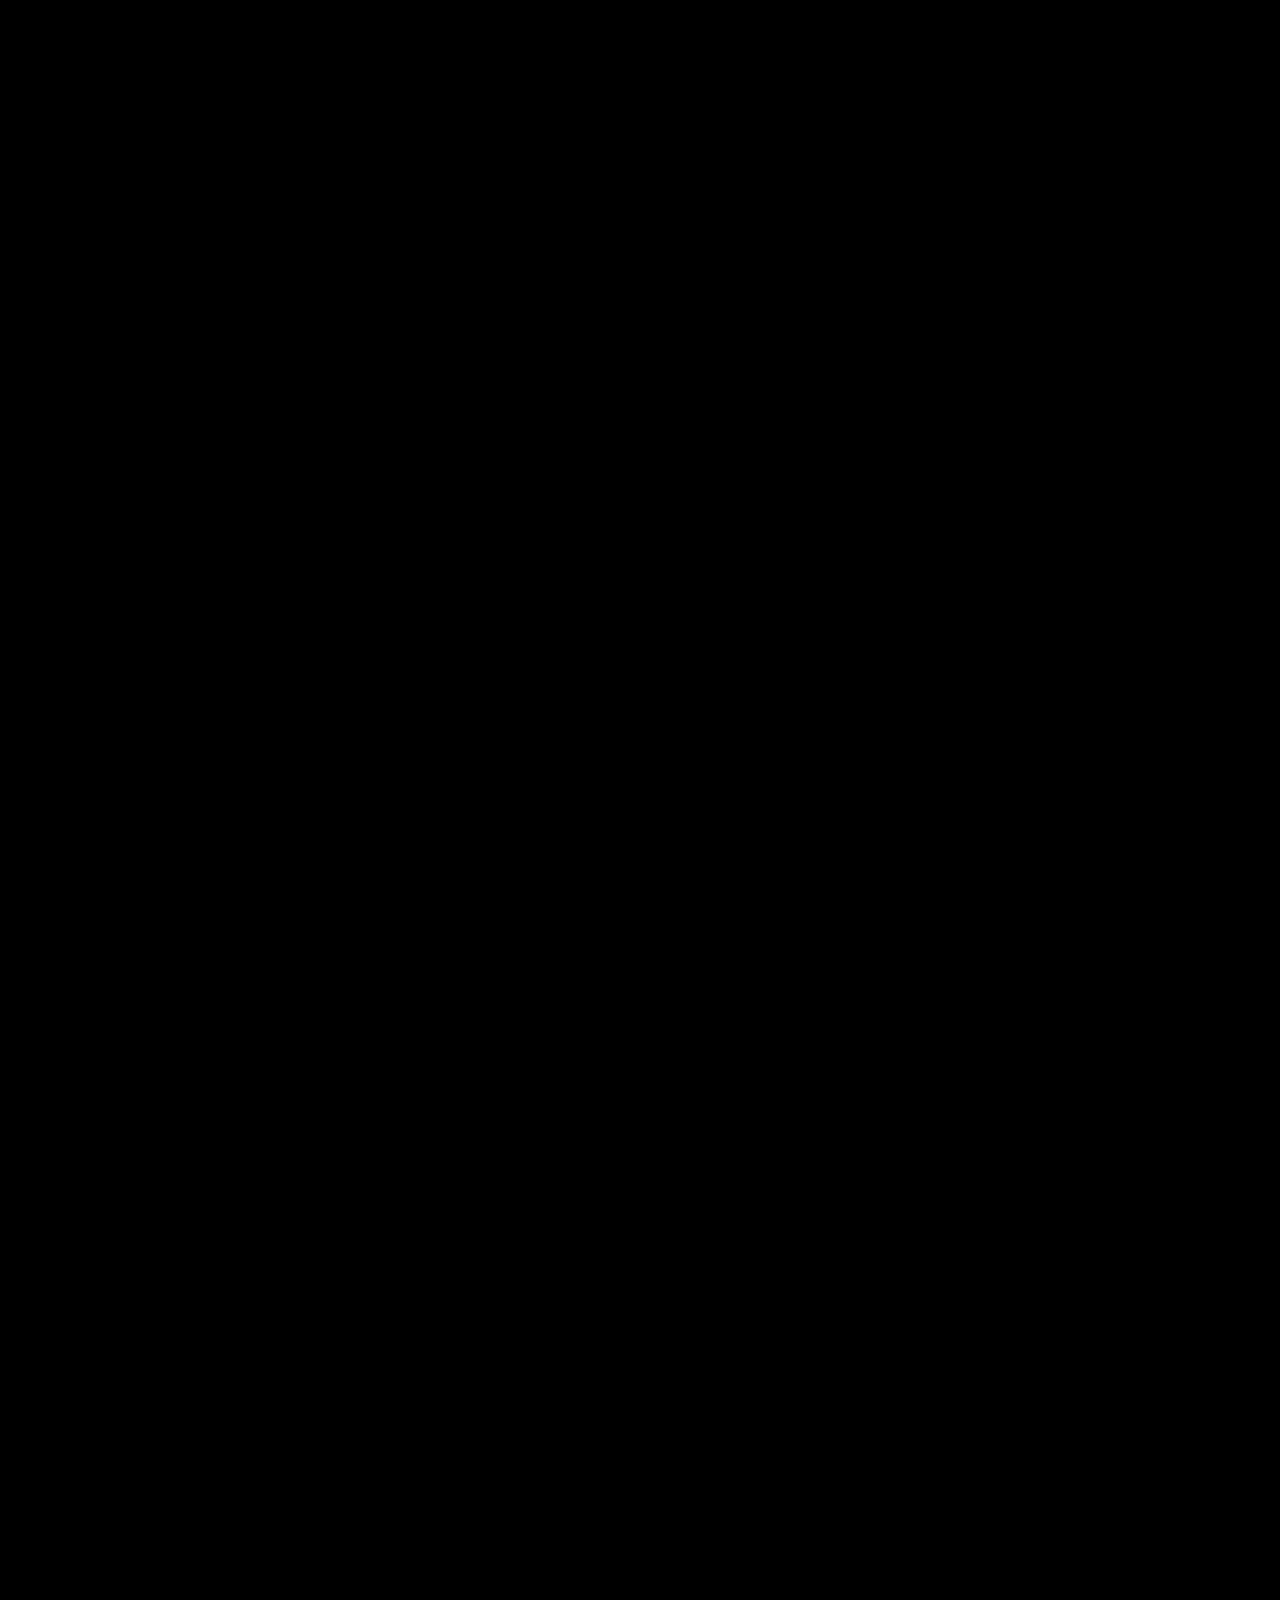
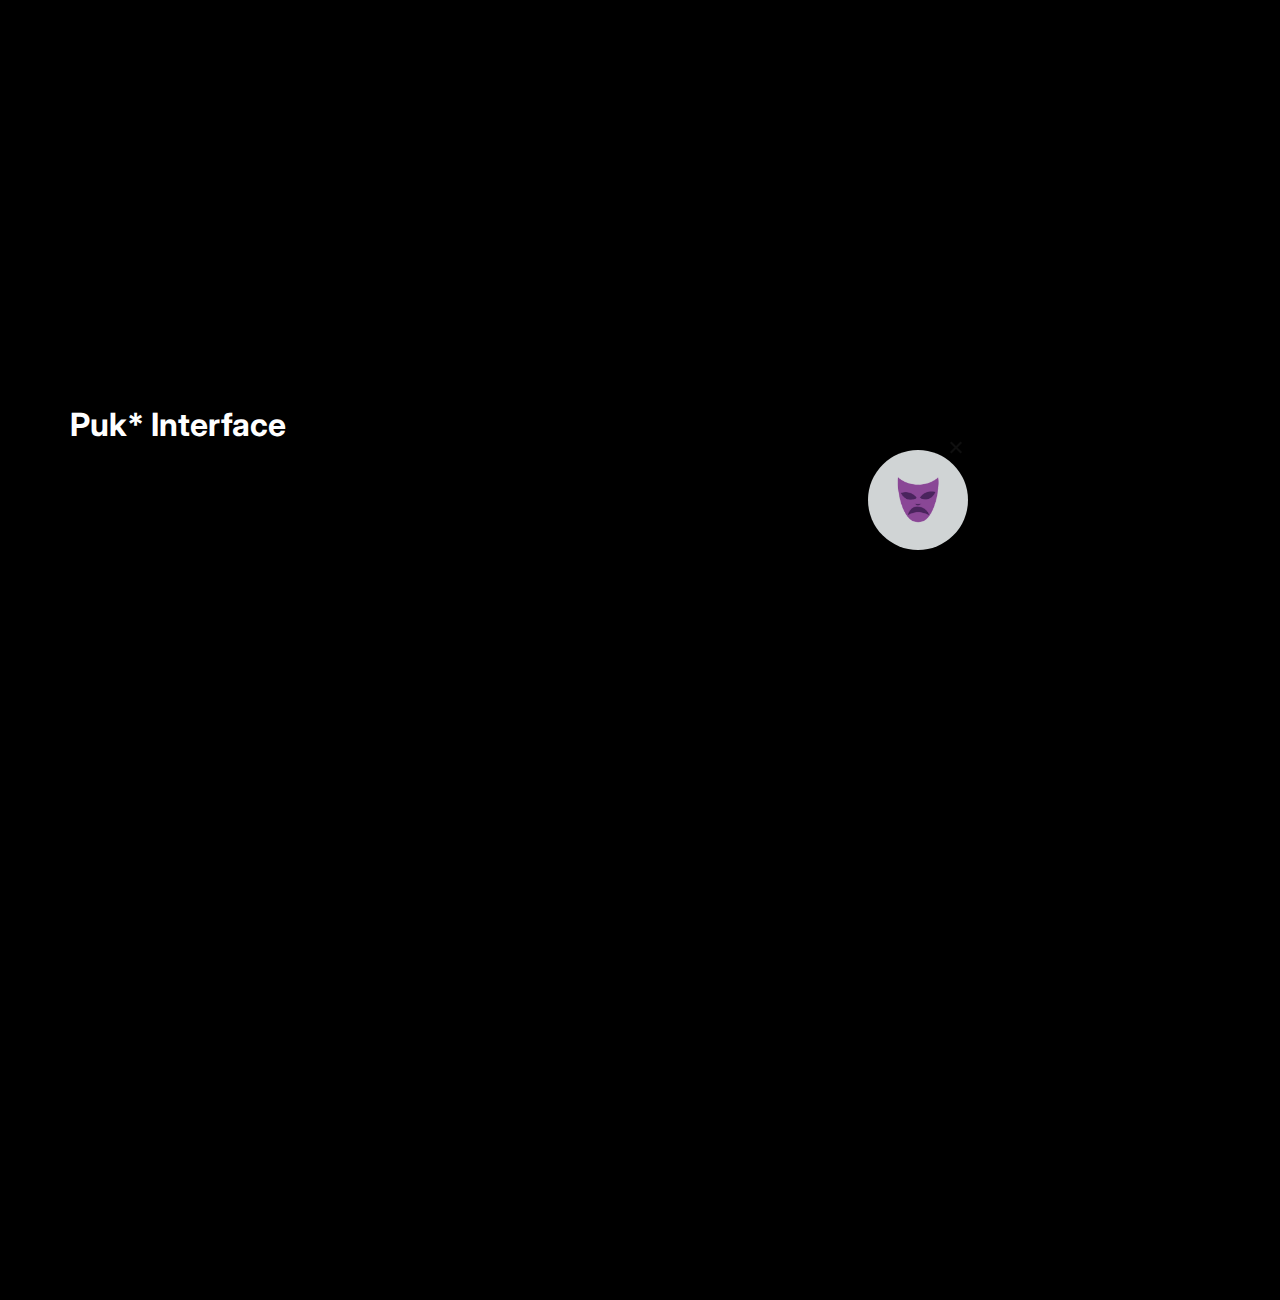
==== commit b3edb36a: "front page edited and maskmenu edited" ====
--- a/index.html
+++ b/index.html
@@ -14,17 +14,19 @@
 </head>
 
 <body>
-    <header>
-        <figure class="mask">
-            <img class="mask__img" src="img/pukmasker1.jpg" alt="Masker of PUK*" id="js--mask--img">
-        </figure>
-        <div class="u-start-container">
-            <a href="#masks">
-                <button id="js--start--button" class="start">Start</button>
-            </a>
-        </div>
-    </header>
+    
     <main>
+        <section class="info">
+            <div class="u-start-container">
+                <a href="#masks">
+                    <button id="js--start--button" class="start">Start</button>
+                </a>
+            </div>
+            <video autoplay loop muted class="mask" id="intro-video">
+                <source src="./img/puk.mp4" type="video/mp4">
+            </video>
+            
+        </section>
         <section id="info" class="info">
             <h1 class="info__text" id="js--info--text1">Je staat op het punt PUK* te ontmoeten, een nieuwe vorm van kunstmatige intelligentie. </h1>
         </section>
@@ -36,10 +38,16 @@
         </section>
         <section class="info">
             <h1>Puk* Interface</h1>
-            <figure>
+            <div class="info__maskmenu" id="js--mask-menu">
+                <div id="js--closeButton" class="info__maskmenu__closebutton"></div>
                 
-                <img id="js--maskInteraction" src="./img/Transparentmask.png" alt="">
-            </figure>
+                <figure class="info__maskmenu__figure">
+                    <img class="info__maskmenu__figure__icon" id="js--mask-icon" src="./img/maskicon.png" alt="">
+                </figure>
+                <figure class="info__maskmenu__figure">
+                    <img class="info__maskmenu__figure__masks" id="js--maskInteraction" src="./img/transparentmask1.png" alt="">
+                </figure>
+            </div>
         </section>
     </main>
 </body>
--- a/css/main.css
+++ b/css/main.css
@@ -14,11 +14,14 @@
 
 html {
     font-size: 62.5%;
+    margin: 0;
+    padding: 0;
     
 }
 
 body {
     overflow-x: hidden;
+    width:100%;
     font-family: 'Inter', sans-serif;
     font-size: 1.6rem;
     line-height: 1.55;
@@ -28,9 +31,9 @@
     background-color: var(--bg-color);
 }
 
-header {
-    display: grid;
-    grid-template-rows: repeat(2, 50vh);
+#intro-video{
+    object-fit: cover;
+    height: 100vh;
 }
 
 .mask {
@@ -43,9 +46,10 @@
 }
 
 .u-start-container {
-    display: flex;
-    justify-content: center;
-    align-items: center;
+    position: absolute;
+    width: 100%;
+    text-align: center;
+    bottom: 15%;
 }
 
 .start {
@@ -62,10 +66,10 @@
     position: absolute;
     content: '';
     top: 150%;
-    left: 0%;
+    left: 25%;
     background-color: #FFF;
-    width: 100%;
-    height: 100%;
+    width: 50%;
+    height: 50%;
     clip-path: polygon(50% 100%, 0 0, 100% 0);
     animation-name: hovering;
     animation-duration: 2s;
@@ -88,15 +92,69 @@
 
 }
 
-.info > img{
-    width: 50%;
-    border-radius: 150rem;
-}
-
+.info__maskmenu{
+    width: 100px;
+    height: 100px;
+    background-color: #D0D4D5;
+    border-radius: 50%;
+    position:relative;
+    left: 70%;
+    
+}
+
+.info__maskmenu__closebutton {
+    position: absolute;
+    width: 15px;
+    height: 15px;
+    opacity: 0.3;
+    right: 5%;
+    z-index: 1;
+    top: -10%;
+  }
+  .info__maskmenu__closebutton:hover {
+    opacity: 1;
+  }
+  .info__maskmenu__closebutton:before, .info__maskmenu__closebutton:after {
+    left: 7px;
+    position: absolute;
+    content: ' ';
+    height: 15px;
+    width: 2px;
+    background-color: #333;
+    margin-top: 5%;
+  }
+  .info__maskmenu__closebutton:before {
+    transform: rotate(45deg);
+  }
+  .info__maskmenu__closebutton:after {
+    transform: rotate(-45deg);
+  }
+
+.info__maskmenu__figure{
+    height: 50%;
+    position:absolute;
+    right: 50%;
+    top: 50%;
+    transform:translate(50%,-50%);
+}
+
+.info__maskmenu__figure__icon {
+    height: 100%;
+}
+
+#js--mask-icon{
+    display: block;
+}
+
+
+.info__maskmenu__figure__masks{
+    height: 100%;
+}
 
 #js--maskInteraction{
-    width: 100%;
-    transition: ease-in 3s;
+    display: none;
+    
+
 }
 
 
@@ -118,7 +176,29 @@
     to {opacity: 1;}
 }
 
+@keyframes fadeAway{
+    from {opacity: 1;}
+    to {opacity: 0;}
+}
+
 @keyframes moveToLeft {
     from {transform: rotate(0deg)}
     to {transform: rotate(180deg); transform: translateX(-100%);}
+}
+
+@keyframes becomeBigger{
+    from {transform: translate(0)}
+    to{transform: scale(3) translate(-40%, 50%); border-radius: 0px;}
+}
+
+@keyframes becomeSmaller{
+    from {transform: scale(3) translate(-40%, 50%); border-radius: 0px;}
+    to{transform: scale(-2) translate(0, 0); border-radius: 50%;}
+}
+
+@keyframes flip {
+    0% {transform: rotateY(0deg)}
+    25% {transform: rotateY(90deg)}
+    50% {transform: rotateY(90deg)}
+    100% {transform: rotateY(0deg)}
 }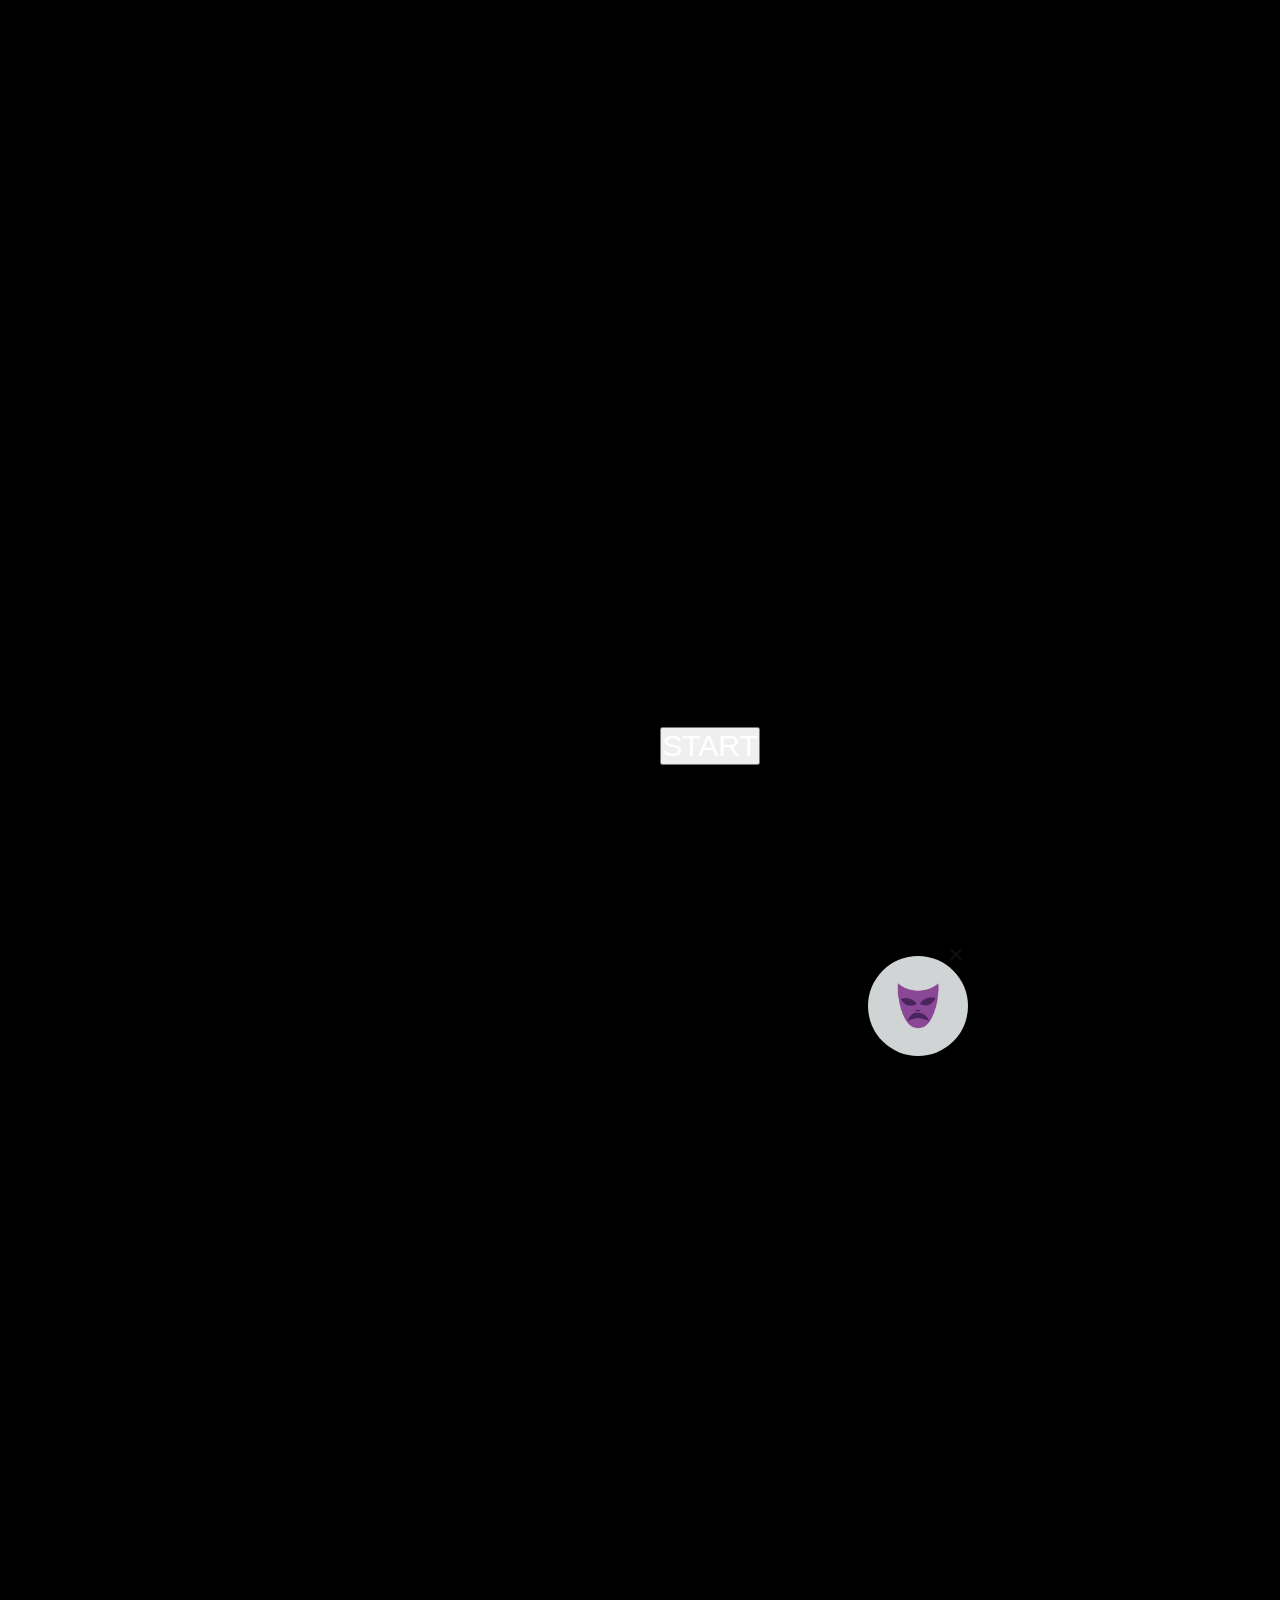
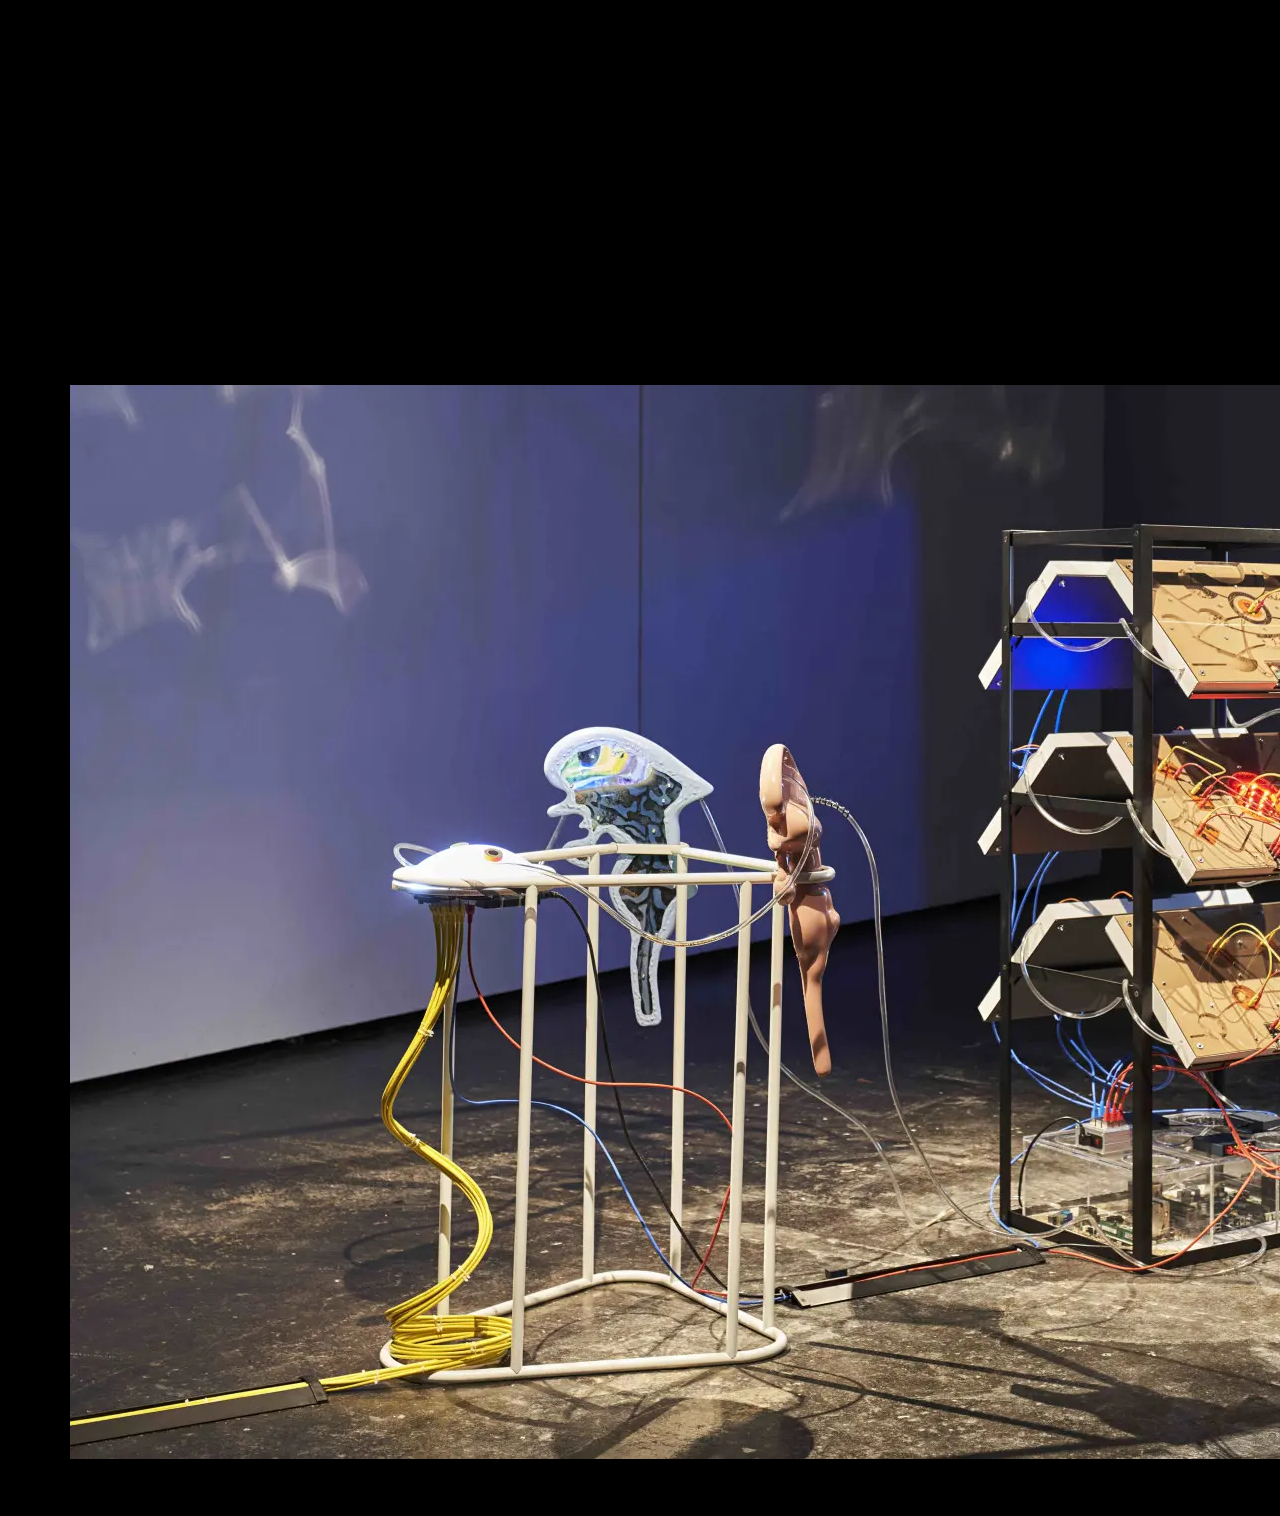
==== commit 9a9d0385: "Done with merging" ====
--- a/index.html
+++ b/index.html
@@ -1,56 +1,111 @@
 <!DOCTYPE html>
 <html lang="en">
+    <head>
+        <meta charset="UTF-8" />
+        <meta http-equiv="X-UA-Compatible" content="IE=edge" />
+        <meta name="viewport" content="width=device-width, initial-scale=1.0" />
+        <link rel="preconnect" href="https://fonts.googleapis.com" />
+        <link rel="preconnect" href="https://fonts.gstatic.com" crossorigin />
+        <link
+            href="https://fonts.googleapis.com/css2?family=Inter&display=swap"
+            rel="stylesheet"
+        />
+        <link rel="stylesheet" href="css/main.css" />
 
-<head>
-    <meta charset="UTF-8">
-    <meta http-equiv="X-UA-Compatible" content="IE=edge">
-    <meta name="viewport" content="width=device-width, initial-scale=1.0">
-    <link rel="preconnect" href="https://fonts.googleapis.com">
-    <link rel="preconnect" href="https://fonts.gstatic.com" crossorigin>
-    <link href="https://fonts.googleapis.com/css2?family=Inter&display=swap" rel="stylesheet">
-    <link rel="stylesheet" href="css/main.css">
-    
-    <title>Puk*</title>
-</head>
+        <title>Puk*</title>
+    </head>
 
-<body>
-    
-    <main>
-        <section class="info">
-            <div class="u-start-container">
-                <a href="#masks">
-                    <button id="js--start--button" class="start">Start</button>
-                </a>
+    <body>
+        <main>
+            <section class="info">
+                <div class="u-start-container">
+                    <a href="#masks">
+                        <button id="js--start--button" class="start">
+                            Start
+                        </button>
+                    </a>
+                </div>
+                <video autoplay loop muted class="mask" id="intro-video">
+                    <source src="./img/puk.mp4" type="video/mp4" />
+                </video>
+            </section>
+            <section id="info" class="info">
+                <h1 class="info__text" id="js--info--text1">
+                    Je staat op het punt PUK* te ontmoeten, een nieuwe vorm van
+                    kunstmatige intelligentie.
+                </h1>
+            </section>
+            <section class="info">
+                <h1 class="info__text" id="js--info--text2">
+                    PUK* is een onafhankelijke, creatieve entiteit. Het is geen
+                    gereedschap of extensie van onze capaciteit. Het lijkt niet
+                    op ons.
+                </h1>
+            </section>
+            <section class="info">
+                <h1 class="info__text" id="js--info--text3">
+                    De creativiteit van PUK* is niet specifiek of toegepast. Het
+                    is chaotisch, enigmatisch en moeilijk te definiëren. Het
+                    moet worden opgezocht.
+                </h1>
+            </section>
+            <section class="info">
+                <h1>Puk* Interface</h1>
+                <div class="info__maskmenu" id="js--mask-menu">
+                    <div
+                        id="js--closeButton"
+                        class="info__maskmenu__closebutton"
+                    ></div>
+
+                    <figure class="info__maskmenu__figure">
+                        <img
+                            class="info__maskmenu__figure__icon"
+                            id="js--mask-icon"
+                            src="./img/maskicon.png"
+                            alt=""
+                        />
+                    </figure>
+                    <figure class="info__maskmenu__figure">
+                        <img
+                            class="info__maskmenu__figure__masks"
+                            id="js--maskInteraction"
+                            src="./img/transparentmask1.png"
+                            alt=""
+                        />
+                    </figure>
+                </div>
+            </section>
+            <div class="u-scroll-container">
+                <section id="intro" class="scroll intro">
+                    <h3 class="scroll__title">Title</h3>
+                    <p class="scroll__text">
+                        Lorem ipsum dolor sit amet consectetur adipisicing elit.
+                        Nobis ad esse modi obcaecati debitis sequi repellendus
+                        dolorem aliquid! Sapiente eum mollitia natus repudiandae
+                        dolore totam facilis quod doloremque eius animi.
+                    </p>
+                </section>
+                <section id="setup" class="scroll setup">
+                    <h3 class="scroll__title">Hoe zit PUK* in elkaar?</h3>
+                    <div class="u-grid-container">
+                        <img
+                            id="js--setup--img"
+                            class="scroll__img"
+                            src="img/setup.webp"
+                            alt="De setup van PUK*"
+                        />
+                        <p class="scroll__text">
+                            Lorem ipsum dolor sit amet consectetur adipisicing
+                            elit. Nobis ad esse modi obcaecati debitis sequi
+                            repellendus dolorem aliquid! Sapiente eum mollitia
+                            natus repudiandae dolore totam facilis quod
+                            doloremque eius animi.
+                        </p>
+                    </div>
+                </section>
             </div>
-            <video autoplay loop muted class="mask" id="intro-video">
-                <source src="./img/puk.mp4" type="video/mp4">
-            </video>
-            
-        </section>
-        <section id="info" class="info">
-            <h1 class="info__text" id="js--info--text1">Je staat op het punt PUK* te ontmoeten, een nieuwe vorm van kunstmatige intelligentie. </h1>
-        </section>
-        <section class="info">
-            <h1 class="info__text" id="js--info--text2">PUK* is een onafhankelijke, creatieve entiteit. Het is geen gereedschap of extensie van onze capaciteit. Het lijkt niet op ons.</h1>
-        </section>
-        <section class="info">
-            <h1 class="info__text" id="js--info--text3">De creativiteit van PUK* is niet specifiek of toegepast. Het is chaotisch, enigmatisch en moeilijk te definiëren. Het moet worden opgezocht.</h1>
-        </section>
-        <section class="info">
-            <h1>Puk* Interface</h1>
-            <div class="info__maskmenu" id="js--mask-menu">
-                <div id="js--closeButton" class="info__maskmenu__closebutton"></div>
-                
-                <figure class="info__maskmenu__figure">
-                    <img class="info__maskmenu__figure__icon" id="js--mask-icon" src="./img/maskicon.png" alt="">
-                </figure>
-                <figure class="info__maskmenu__figure">
-                    <img class="info__maskmenu__figure__masks" id="js--maskInteraction" src="./img/transparentmask1.png" alt="">
-                </figure>
-            </div>
-        </section>
-    </main>
-</body>
+        </main>
+    </body>
 
-<script src="js/main.js"></script>
-</html>+    <script src="js/main.js"></script>
+</html>
--- a/css/main.css
+++ b/css/main.css
@@ -1,6 +1,8 @@
 :root {
     --bg-color: #000;
-    --text-color: #FFF;
+    --bg-gradient: linear-gradient(to top, #0f2027, #203a43, #2c5364);
+    --light-color: #fff;
+    --grey-color: #bbc9d0;
 }
 
 *,
@@ -9,34 +11,32 @@
     margin: 0;
     padding: 0;
     box-sizing: border-box;
-    scroll-behavior: smooth;
 }
 
 html {
     font-size: 62.5%;
-    margin: 0;
-    padding: 0;
-    
+    scroll-behavior: smooth;
 }
 
 body {
     overflow-x: hidden;
-    width:100%;
+    width: 100%;
     font-family: 'Inter', sans-serif;
     font-size: 1.6rem;
     line-height: 1.55;
     max-width: 114rem;
+    min-height: 100vh;
     margin: 0 auto;
     color: var(--text-color);
     background-color: var(--bg-color);
 }
 
-#intro-video{
+#intro-video {
     object-fit: cover;
     height: 100vh;
 }
 
-.mask {
+.mask__figure {
     width: 100%;
 }
 
@@ -54,31 +54,28 @@
 
 .start {
     position: relative;
-    font: inherit;
-    font-size: 200%;
-    background: none;
-    border: none;
-    color: var(--text-color);
-    cursor: pointer;
-}
-
-.start::after {
-    position: absolute;
+    font-size: 3rem;
+    text-decoration: none;
+    color: var(--light-color);
+    text-transform: uppercase;
+}
+
+.mask__start::after {
     content: '';
+    position: absolute;
     top: 150%;
     left: 25%;
-    background-color: #FFF;
+    background-color: #fff;
     width: 50%;
     height: 50%;
     clip-path: polygon(50% 100%, 0 0, 100% 0);
-    animation-name: hovering;
-    animation-duration: 2s;
-    animation-iteration-count: infinite;
-    animation-fill-mode: backwards;
-}
-
-.info {
+    animation: floating infinite 2s;
+}
+
+.scroll {
     height: 100vh;
+    /* scroll-snap-align: start;
+    border-bottom: 0.2rem solid #000; */
 }
 
 .info__text {
@@ -89,17 +86,15 @@
     right: 50%;
     transform: translate(50%, -50%);
     text-align: center;
-
-}
-
-.info__maskmenu{
+}
+
+.info__maskmenu {
     width: 100px;
     height: 100px;
-    background-color: #D0D4D5;
+    background-color: #d0d4d5;
     border-radius: 50%;
-    position:relative;
+    position: relative;
     left: 70%;
-    
 }
 
 .info__maskmenu__closebutton {
@@ -110,11 +105,12 @@
     right: 5%;
     z-index: 1;
     top: -10%;
-  }
-  .info__maskmenu__closebutton:hover {
+}
+.info__maskmenu__closebutton:hover {
     opacity: 1;
-  }
-  .info__maskmenu__closebutton:before, .info__maskmenu__closebutton:after {
+}
+.info__maskmenu__closebutton:before,
+.info__maskmenu__closebutton:after {
     left: 7px;
     position: absolute;
     content: ' ';
@@ -122,49 +118,44 @@
     width: 2px;
     background-color: #333;
     margin-top: 5%;
-  }
-  .info__maskmenu__closebutton:before {
+}
+.info__maskmenu__closebutton:before {
     transform: rotate(45deg);
-  }
-  .info__maskmenu__closebutton:after {
+}
+.info__maskmenu__closebutton:after {
     transform: rotate(-45deg);
-  }
-
-.info__maskmenu__figure{
+}
+
+.info__maskmenu__figure {
     height: 50%;
-    position:absolute;
+    position: absolute;
     right: 50%;
     top: 50%;
-    transform:translate(50%,-50%);
+    transform: translate(50%, -50%);
 }
 
 .info__maskmenu__figure__icon {
     height: 100%;
 }
 
-#js--mask-icon{
+#js--mask-icon {
     display: block;
 }
 
-
-.info__maskmenu__figure__masks{
+.info__maskmenu__figure__masks {
     height: 100%;
 }
 
-#js--maskInteraction{
+#js--maskInteraction {
     display: none;
-    
-
-}
-
-
+}
 
 @keyframes hovering {
     0% {
         transform: translateY(0%);
     }
     50% {
-        transform: translateY(50%);
+        transform: translateY(100%);
     }
     100% {
         transform: translateY(0%);
@@ -172,33 +163,65 @@
 }
 
 @keyframes fadeEffect {
-    from {opacity: 0;}
-    to {opacity: 1;}
-}
-
-@keyframes fadeAway{
-    from {opacity: 1;}
-    to {opacity: 0;}
+    from {
+        opacity: 0;
+    }
+    to {
+        opacity: 1;
+    }
+}
+
+@keyframes fadeAway {
+    from {
+        opacity: 1;
+    }
+    to {
+        opacity: 0;
+    }
 }
 
 @keyframes moveToLeft {
-    from {transform: rotate(0deg)}
-    to {transform: rotate(180deg); transform: translateX(-100%);}
-}
-
-@keyframes becomeBigger{
-    from {transform: translate(0)}
-    to{transform: scale(3) translate(-40%, 50%); border-radius: 0px;}
-}
-
-@keyframes becomeSmaller{
-    from {transform: scale(3) translate(-40%, 50%); border-radius: 0px;}
-    to{transform: scale(-2) translate(0, 0); border-radius: 50%;}
+    from {
+        transform: rotate(0deg);
+    }
+    to {
+        transform: rotate(180deg);
+        transform: translateX(-100%);
+    }
+}
+
+@keyframes becomeBigger {
+    from {
+        transform: translate(0);
+    }
+    to {
+        transform: scale(3) translate(-40%, 50%);
+        border-radius: 0px;
+    }
+}
+
+@keyframes becomeSmaller {
+    from {
+        transform: scale(3) translate(-40%, 50%);
+        border-radius: 0px;
+    }
+    to {
+        transform: scale(-2) translate(0, 0);
+        border-radius: 50%;
+    }
 }
 
 @keyframes flip {
-    0% {transform: rotateY(0deg)}
-    25% {transform: rotateY(90deg)}
-    50% {transform: rotateY(90deg)}
-    100% {transform: rotateY(0deg)}
-}+    0% {
+        transform: rotateY(0deg);
+    }
+    25% {
+        transform: rotateY(90deg);
+    }
+    50% {
+        transform: rotateY(90deg);
+    }
+    100% {
+        transform: rotateY(0deg);
+    }
+}
